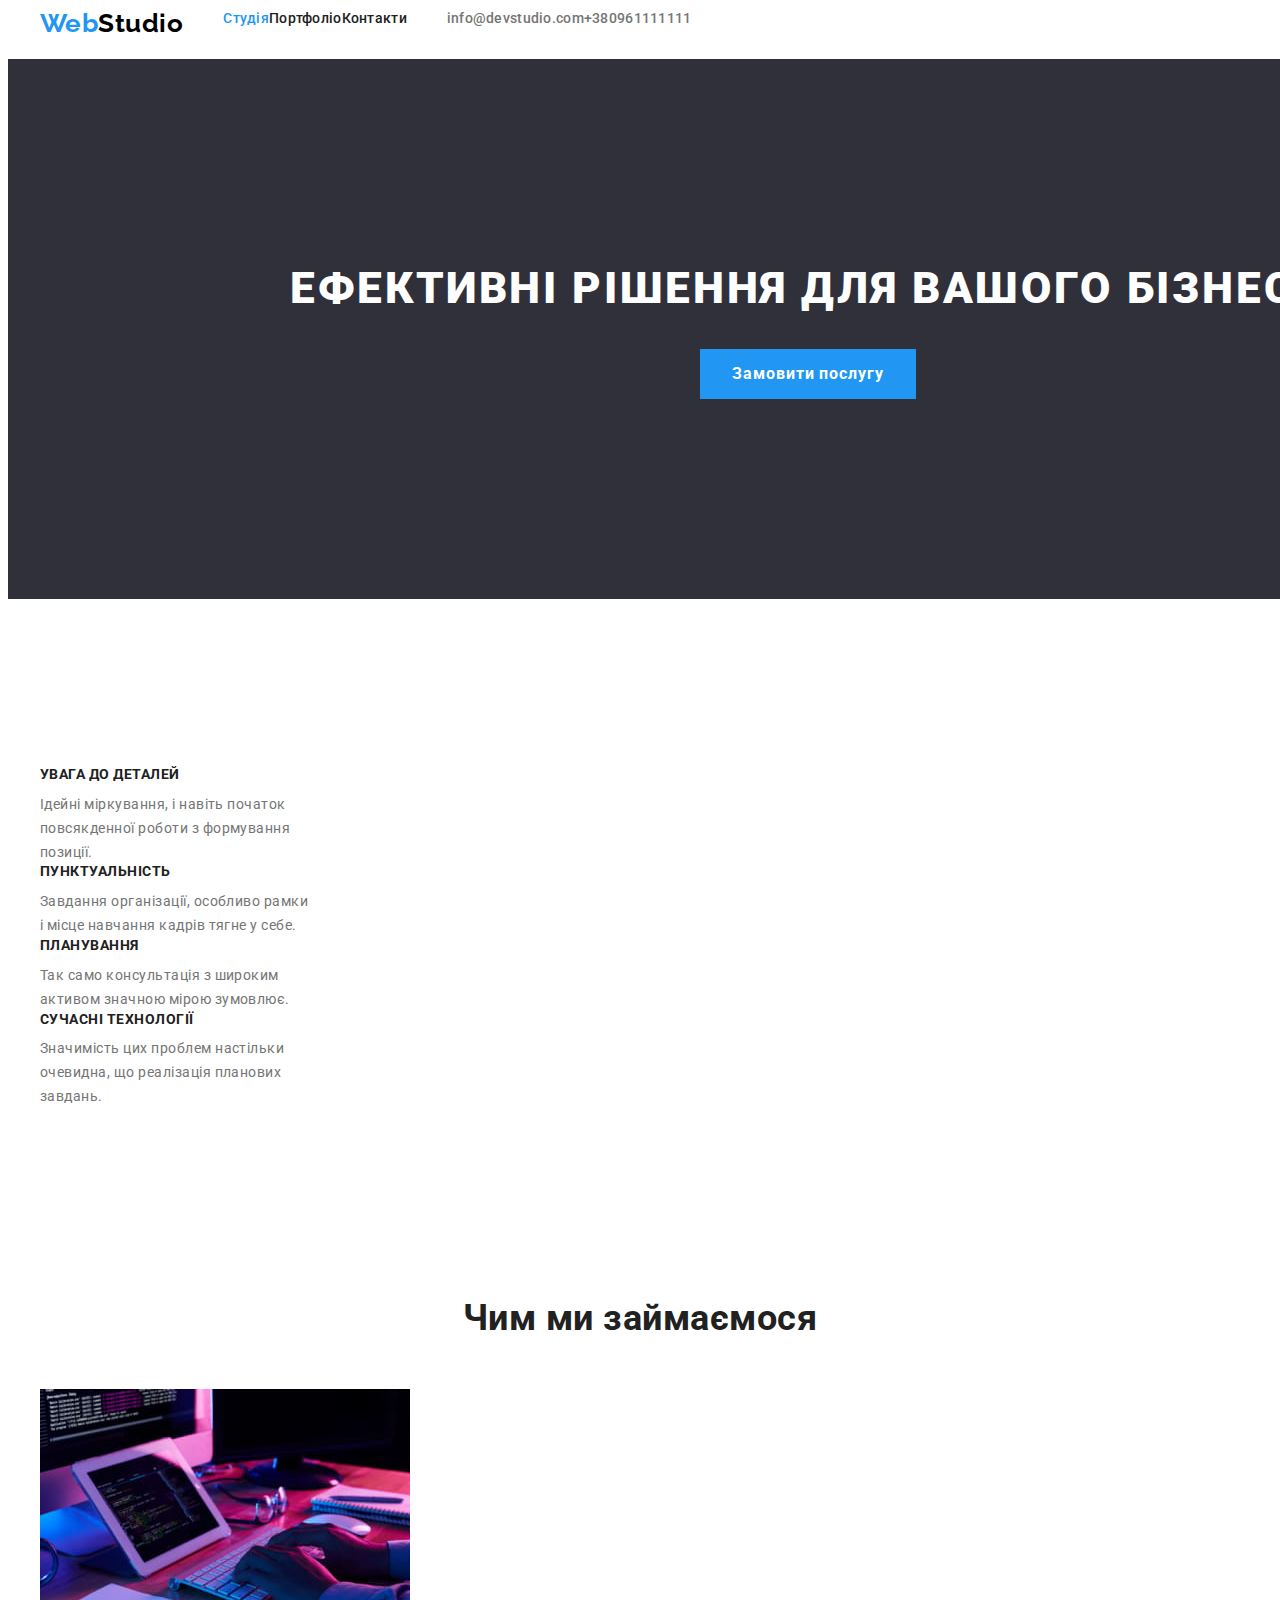
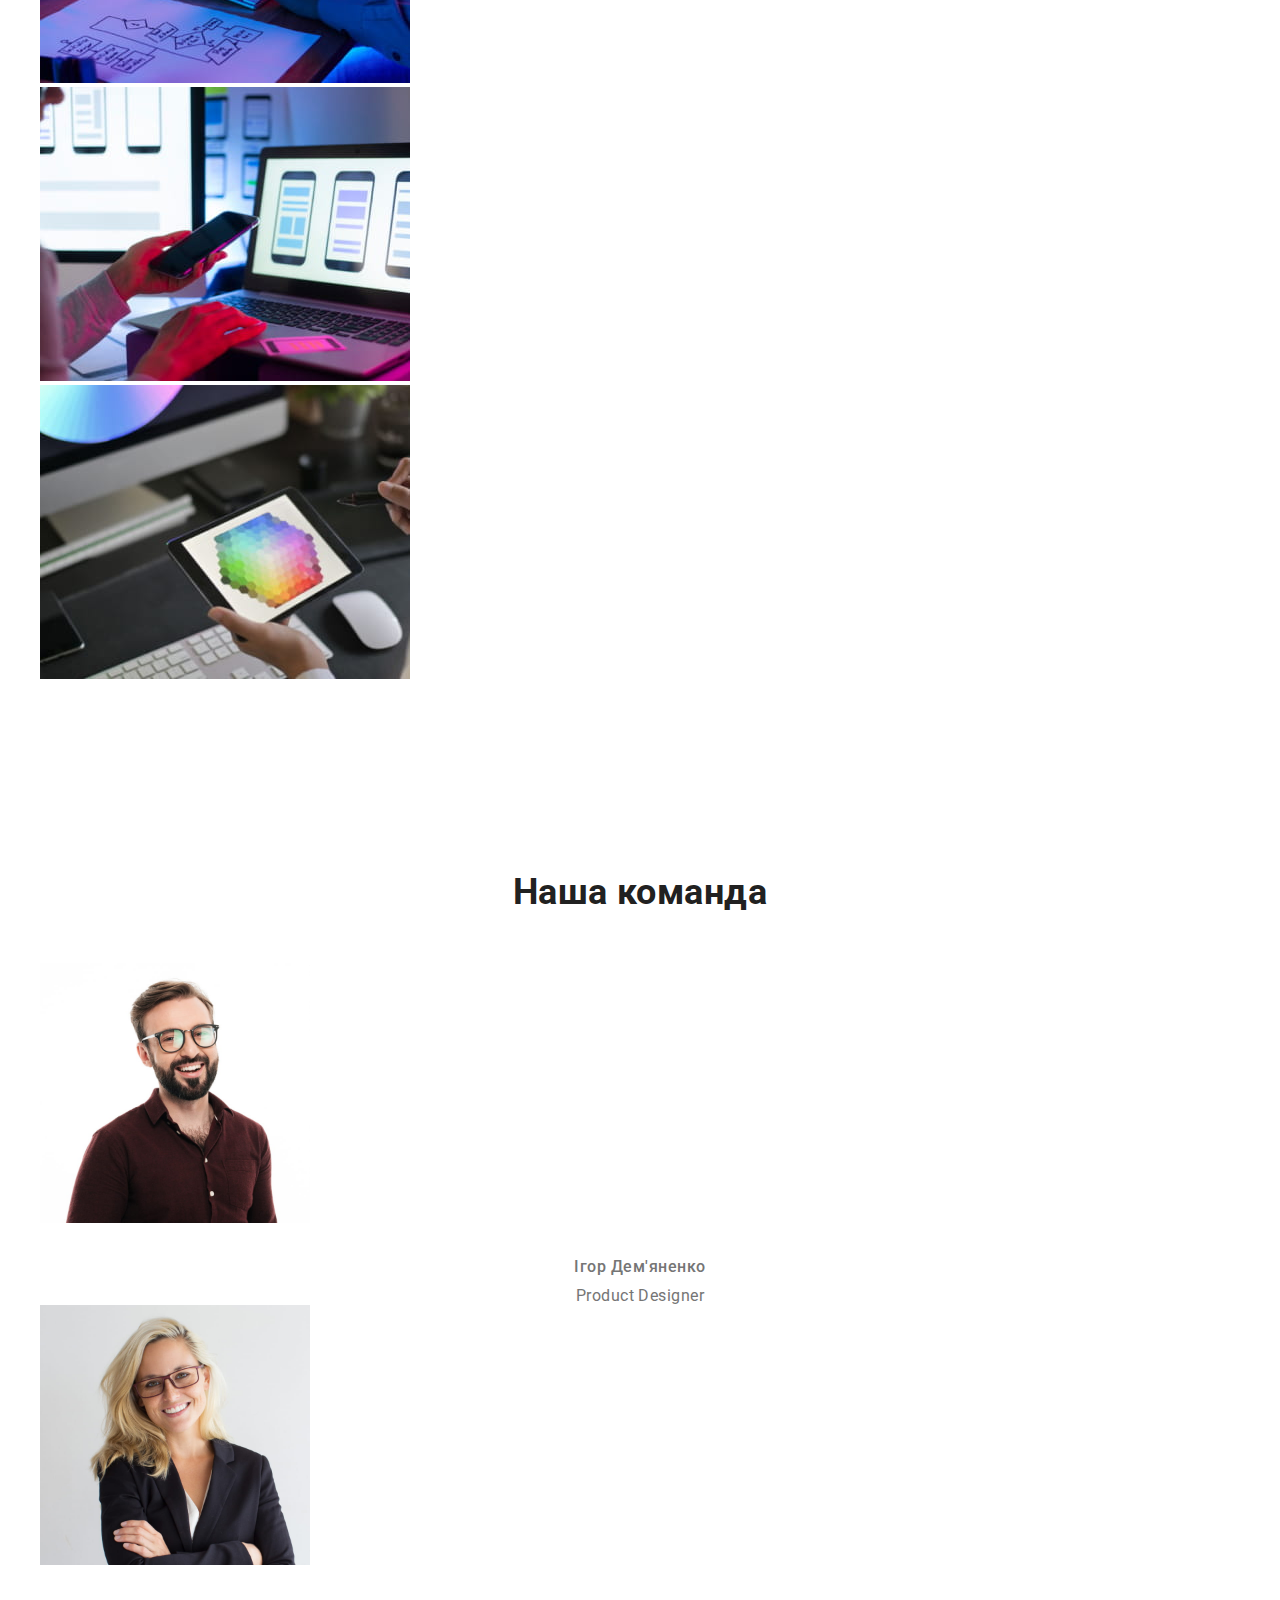
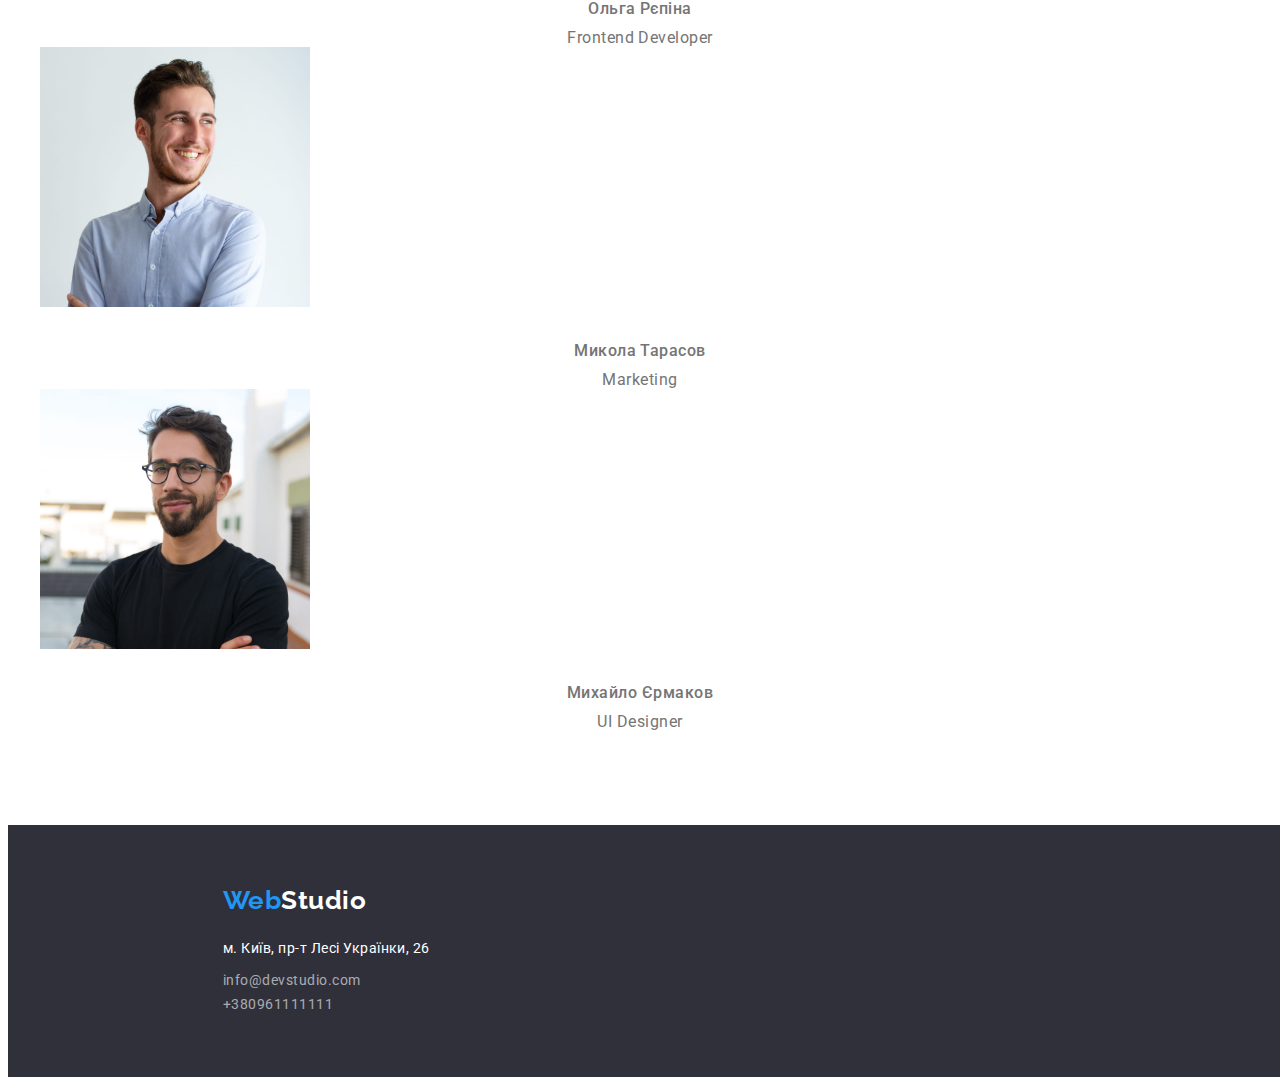
==== index.html @ cda44a8f "first step flex hw3" ====
<!DOCTYPE html>
<html lang="en">
  <head>
    <meta charset="UTF-8" />
    <meta http-equiv="X-UA-Compatible" content="IE=edge" />
    <meta name="viewport" content="width=device-width, initial-scale=1.0" />
    <title>WebStudio</title>
    <link
      href="https://fonts.googleapis.com/css2?family=Raleway:wght@700&family=Roboto:wght@400;500;700;900&display=swap"
      rel="stylesheet"
    />
    <link
      rel="stylesheet"
      href="https://cdnjs.cloudflare.com/ajax/libs/modern-normalize/1.1.0/modern-normalize.min.css"
      integrity="sha512-wpPYUAdjBVSE4KJnH1VR1HeZfpl1ub8YT/NKx4PuQ5NmX2tKuGu6U/JRp5y+Y8XG2tV+wKQpNHVUX03MfMFn9Q=="
      crossorigin="anonymous"
      referrerpolicy="no-referrer"
    />
    <link rel="stylesheet" href="./css/styles.css" />
  </head>
  <body>
    <!-- <div class="container"> -->
    <header class="header-general">
      <div class="scrol">
        <nav class="nav general-nav">
          <a class="logo" href="./index.html"
            ><p><span class="logo-web">Web</span>Studio</p></a
          >
          <ul class="site-nav general-nav">
            <li><a href="./index.html" class="current">Студія</a></li>
            <li>
              <a href="./portfolio.html">Портфоліо</a>
            </li>
            <li><a href="">Контакти</a></li>
          </ul>
        </nav>
        <!-- </div> -->

        <!-- <div class="header-contacts-div"> -->
        <ul class="header-contacts">
          <li>
            <a href="mailto:info@devstudio.com" class="contact-info"
              >info@devstudio.com</a
            >
          </li>
          <li>
            <a href="tel:+380961111111" class="contact-info">+380961111111</a>
          </li>
        </ul>
      </div>
    </header>
    <!-- </div> -->

    <main>
      <div class="conteiner">
        <!-- Головна частина -->
        <section class="title-section">
          <h1 class="title">Ефективні рішення для вашого бізнесу</h1>
          <button type="button" class="button-title">Замовити послугу</button>
        </section>
      </div>
      <div class="container">
        <!-- <div class="conteiner-benefits"> -->
        <!-- Переваги компанії-->
        <section>
          <h2 class="benefits">Переваги компанії</h2>
          <ul class="main-benefits">
            <li>
              <h3 class="titl-benefits">УВАГА ДО ДЕТАЛЕЙ</h3>
              <p class="descr-benefits">
                Ідейні міркування, і навіть початок повсякденної роботи з
                формування позиції.
              </p>
            </li>
            <li>
              <h3 class="titl-benefits">ПУНКТУАЛЬНІСТЬ</h3>
              <p class="descr-benefits">
                Завдання організації, особливо рамки і місце навчання кадрів
                тягне у себе.
              </p>
            </li>
            <li>
              <h3 class="titl-benefits">ПЛАНУВАННЯ</h3>
              <p class="descr-benefits">
                Так само консультація з широким активом значною мірою зумовлює.
              </p>
            </li>
            <li>
              <h3 class="titl-benefits">СУЧАСНІ ТЕХНОЛОГІЇ</h3>
              <p class="descr-benefits">
                Значимість цих проблем настільки очевидна, що реалізація
                планових завдань.
              </p>
            </li>
          </ul>
        </section>
      </div>
      <div class="container">
        <!-- Діяльність -->
        <!-- <div class="conteiner-work"> -->
        <section>
          <h2 class="titl-main">Чим ми займаємося</h2>
          <ul class="main-work">
            <li>
              <img
                src="./images/codimgcompr.jpg"
                alt="typing code on the keyboard"
                width="370"
              />
            </li>
            <li>
              <img
                src="./images/applicationcompr.jpg"
                alt="choosing an application style on the monitor"
                width="370"
              />
            </li>
            <li>
              <img
                src="./images/colorimgcompr.jpg"
                alt="choosing a color palette on a tablet"
                width="370"
              />
            </li>
          </ul>
        </section>
      </div>
      <div class="container">
        <!-- <div class="conteiner-team"> -->
        <!-- Команда -->
        <section>
          <h2 class="titl-main">Наша команда</h2>
          <ul class="team">
            <li>
              <img
                src="./images/igorimgcompr.jpg"
                alt="foto Igor Product Designer"
                width="270"
              />
              <h3 class="titl-name">Ігор Дем'яненко</h3>
              <p class="descr-job">Product Designer</p>
            </li>

            <li>
              <img
                src="./images/olgaimgcompr.jpg"
                alt="foto Olga Frontend Developer"
                width="270"
              />
              <h3 class="titl-name">Ольга Рєпіна</h3>
              <p class="descr-job">Frontend Developer</p>
            </li>

            <li>
              <img
                src="./images/nikolaiimgcompr.jpg"
                alt="foto Nikol Marketing"
                width="270"
              />
              <h3 class="titl-name">Микола Тарасов</h3>
              <p class="descr-job">Marketing</p>
            </li>
            <li>
              <img
                src="./images/mishaimgcompr.jpg"
                alt="foto Misha UI Designer"
                width="270"
              />
              <h3 class="titl-name">Михайло Єрмаков</h3>
              <p class="descr-job">UI Designer</p>
            </li>
          </ul>
        </section>
        <!-- </div> -->
      </div>
    </main>
    <!-- <div class="container"> -->
    <footer class="footer-general">
      <a href="./index.html" class="logo-footer"
        ><p><span class="logo-web">Web</span>Studio</p></a
      >
      <address class="contact">
        <ul class="contacts-footer">
          <li><p class="contact-descr">м. Київ, пр-т Лесі Українки, 26</p></li>
          <li>
            <a href="mailto:info@devstudio.com" class="contact-footer"
              >info@devstudio.com</a
            >
          </li>
          <li>
            <a href="tel:+380961111111" class="contact-footer">+380961111111</a>
          </li>
        </ul>
      </address>
    </footer>
    <!-- </div> -->
  </body>
</html>
---- css/styles.css ----
html {
    box-sizing: border-box;
}

:root {
    --praymare-text-color: #757575;
    --title-text-color: #212121;
    --logo-akcent-color: #2196F3;
    --praymary-background-color: #FFFFFF;
    --button-background-color: #F5F4FA;
}
body {
    letter-spacing: 0.03em;
    font-family: Roboto, sans-serif;
    background: #FFFFFF;
    color:var(--praymare-text-color);
}
/* Основные цвета #212121, #757575 /
/* Цвета логотипа #2196F3, #000000, #ffffff */
/* акцент #2196F3 */

.container {
    width: 1200px;
    padding-bottom: 94px;
    padding-top: 94px;
    margin-left: auto;
    margin-right: auto;
    /* border: 1px solid tomato; */

}

/* скрыть h2 Переваги компанії */
.benefits {
    color: transparent;
    width: 0;
    height: 0;
    margin: 0%;
}



/* Убираем подчёркивание */
.site-nav,
.header-contacts,
.portfolio-buttons,
.examples-img,
.contacts-footer,
.main-benefits,
.main-work,
.team {
    list-style: none;
}

nav a,
footer a,
.examples-img a,
.header-contacts a {
    text-decoration: none;
}


/* зміна кольору при наведенні курсору */
.header-contacts a:hover,
.header-contacts a:focus,
.header-contacts a:active,
.header-contacts .current,
.site-nav a:hover,
.site-nav a:focus, 
.site-nav a:active,
.site-nav .current {
    color: var(--logo-akcent-color);
}
/* шапка, навигация, футер */
/* підсвітка поточної сторінки */
.scrol {
    display: flex;
}
.header-contacts {
    display: flex;
}
.general-nav {
    display: flex;
}

.logo {
    font-family: Raleway, cursive;
    color: #000000;
    font-weight: 700;
    font-size: 26px;
    line-height: 1.2;
}
.logo-web {
    font-family: Raleway, cursive;
    color: var(--logo-akcent-color);
    font-weight: 700;
    font-size: 26px;
    line-height: 1.2;
}
.site-nav a{
    font-weight: 500;
    font-size: 14px;
    line-height: 1.14;
    letter-spacing: 0.02em;
    color:var(--title-text-color);
}
.contact-info {
    font-weight: 500;
    font-size: 14px;
    line-height: 1.14;
    letter-spacing: 0.02em;
    color: var(--praymare-text-color);
}

/* головна частина */

.title-section {
    width: 1600px;
    margin-top: 20px;
    margin-left: auto;
    margin-right: auto;
    margin-bottom: 74px;
    text-align: center;
    padding-top: 200px;
    padding-bottom: 200px;
    background: #2F303A;
   

}
.title {
    margin-top: 0;
    margin-bottom: 30px;
    font-weight: 900;
    font-size: 44px;
    line-height: 1.36;
    text-transform: uppercase;
    text-align: center;
    letter-spacing: 0.06em;
    color:var(--praymary-background-color);
}
.button-title {
    border: none;
    padding: 10px 32px;
    cursor: pointer;
    min-width: 152px;
    font-family: Roboto;
    font-weight: 700;
    font-size: 16px;
    line-height: 1.88;
    letter-spacing: 0.06em;
    color:var(--praymary-background-color);
    background: #2196F3;
   }

/* переваги */
.conteiner-benefits {
    margin-bottom: 94px;
}
.titl-benefits {
    margin-bottom: 10px;
    width: 270px;
    font-size: 14px;
    line-height: 1.14;
     color: var(--title-text-color);
    text-transform: uppercase;
}
.main-benefits {
    padding-left: 0;

}


/* діяльність */
.main-work {
    padding-left: 0;
}
.conteiner-work {
    margin-bottom: 94px;
}
.descr-benefits {
    width: 270px;
    font-size: 14px;
    line-height: 1.7;

   
}
/* команда */

.team {
    padding-left: 0%;
}

.conteiner-team {
    display: inline-block;
    padding-top: 94px;
}
.titl-main {
    margin-bottom: 50px;
    font-size: 36px;
    line-height: 1.17;
    text-align: center;
    color: var(--title-text-color);
}
.descr-job {
    margin-top: 10px;
    font-size: 16px;
    line-height: 1.19;
    text-align: center;
    
}

.titl-name {
    margin-top: 30px;
    min-width: 104px;
    font-weight: 500;
    font-size: 16px;
    line-height: 1.19;
    text-align: center;
    color:var(--title-text-color) #212121;
    
}

/* портфолио button */
.titl-portfolio {
    margin-bottom: 4px;
    min-width: 322px;
    color: var(--title-text-color);
    font-size: 18px;
    line-height: 2.0;
    letter-spacing: 0.06em;
    /* border: 1px solid tomato; */

}
.img-portfolio {
    margin-bottom: 20px;
    margin-right: 0;
    display: block;
    /* border: 1px solid tomato; */
}
.examples-img {
    padding-left: 0;
}
.portfolio-buttons {
    padding-left: 0;
}
.button {
    box-sizing: border-box;
}
.btn {
    margin-bottom: 34px;
    width: 1200px;
    display: inline-block;
    text-align: center;
}

.button.examples.all{
    min-width: 23px;
    padding: 6px 25px;

}
.all {
    min-width: 73px;

}
.web {
    min-width: 125px;

}
.applications {
    min-width: 112px;

}
.design {
    min-width: 103px;

}
.marketing {
    min-width: 130px;

} 

.button.examples {
    padding: 6px 22px;
    cursor: pointer;
    letter-spacing: 0.03em;
    font-family: 'Roboto';
    font-weight: 500;
    font-size: 16px;
    line-height: 1.63;
    box-shadow: 0px 3px 1px rgba(0, 0, 0, 0.1), 0px 1px 2px rgba(0, 0, 0, 0.08), 0px 2px 2px rgba(0, 0, 0, 0.12);
    border-radius: 4px;
    background: var(--button-background-color);
    color: var(--title-text-color);
    
}
.button.examples:hover,
.button.examples:focus {
    background: var(--logo-akcent-color);
    border-radius: 4px;
    color: var(--praymary-background-color);
}


.descr-type {
    min-width: 322px;
    color: var(--praymare-text-color);
    font-size: 16px;
    line-height: 1.88;
    /* border: 1px solid tomato; */
    
}

.example {
    font-size: 24px;
    color: var(--title-text-color);
    font-style: italic;

}
.example-deskr {
    font-style: initial;
}

/* футер */
.contact-footer {
    min-width: 231px;
    margin-bottom: 9px;

}
.contact-descr {
    min-width: 231px;
    padding-left: 215px;
    margin-bottom: 9px;
}
.contacts-footer {
    padding-left: 0;
}
.footer-general {
    width: 1600px;
    padding-bottom: 60px;
    margin-left: auto;
    margin-right: auto;
    background: #2F303A;
}

.contact {
    font-style: normal;
    font-size: 14px;
    line-height: 1.7;
    color: var(--praymary-background-color);

}

.logo-footer {
    margin-bottom: 20px;
    margin-left: 215px;
    display: block;
    padding-top: 60px;
    font-weight: 700;
    font-size: 26px;
    line-height: 1.2;
    font-family: Raleway, cursive;
    color: var(--praymary-background-color);
}

.contact-footer {
    margin-left: 215px;
    color: rgba(255, 255, 255, 0.6);
}

.contact-footer:hover,
.contact-footer:focus {
    color: var(--logo-akcent-color);
}
/* block layout */
.header-general{
    width: 1200px;
    margin-left: auto;
    margin-right: auto;
}
h2, h3, h4, ul, p {
    margin: 0;
}
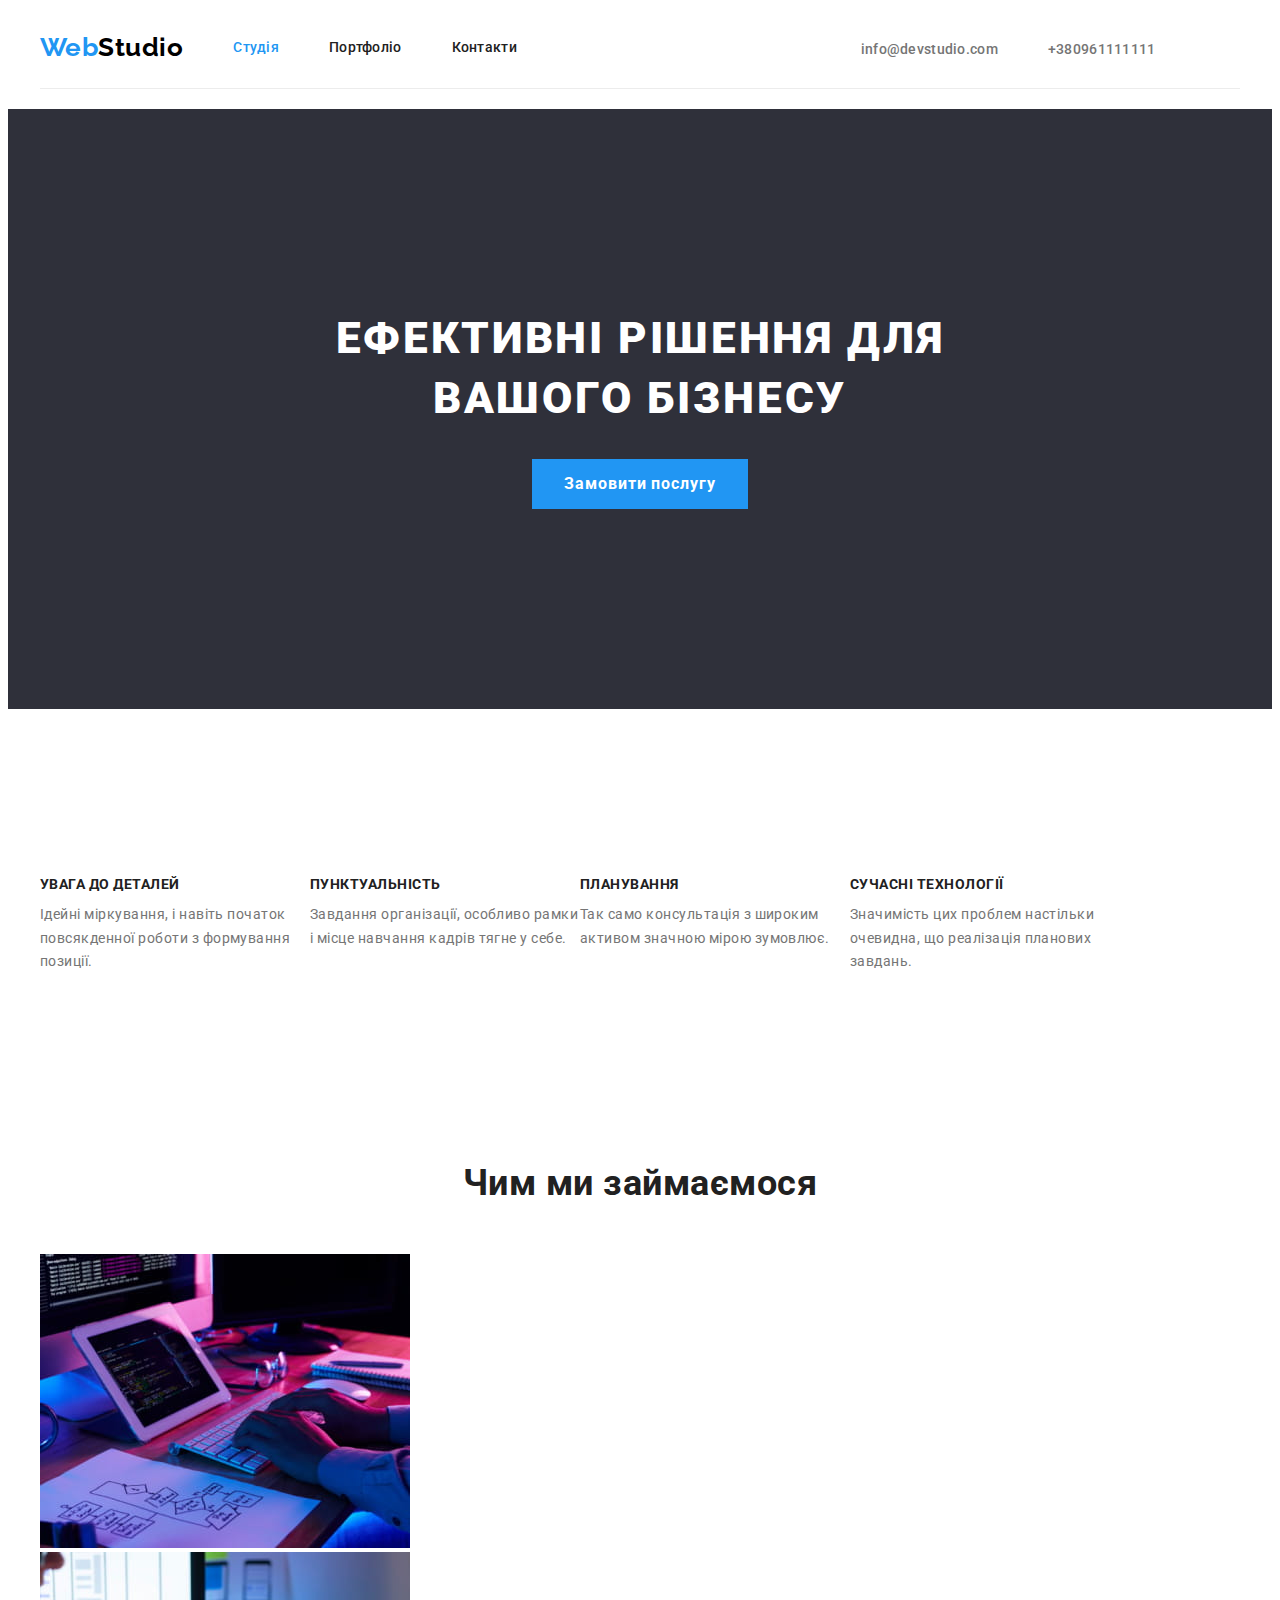
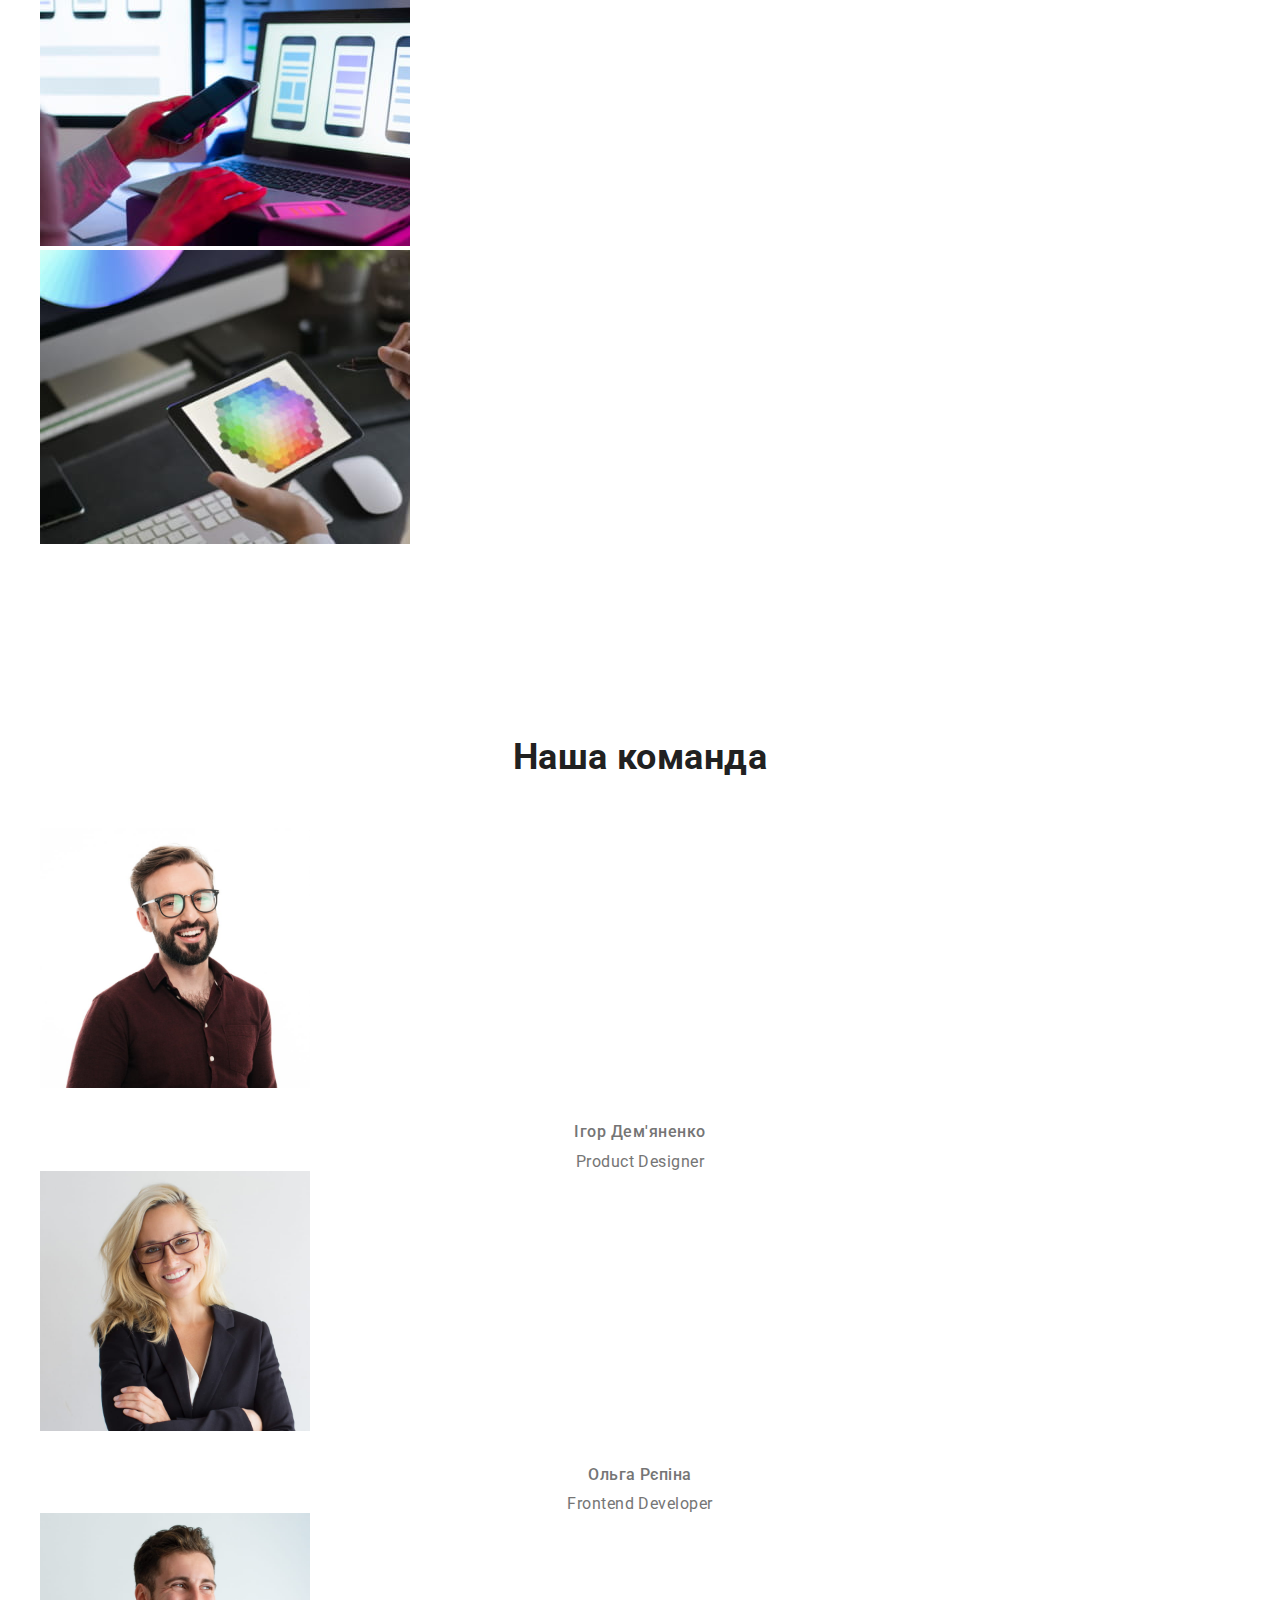
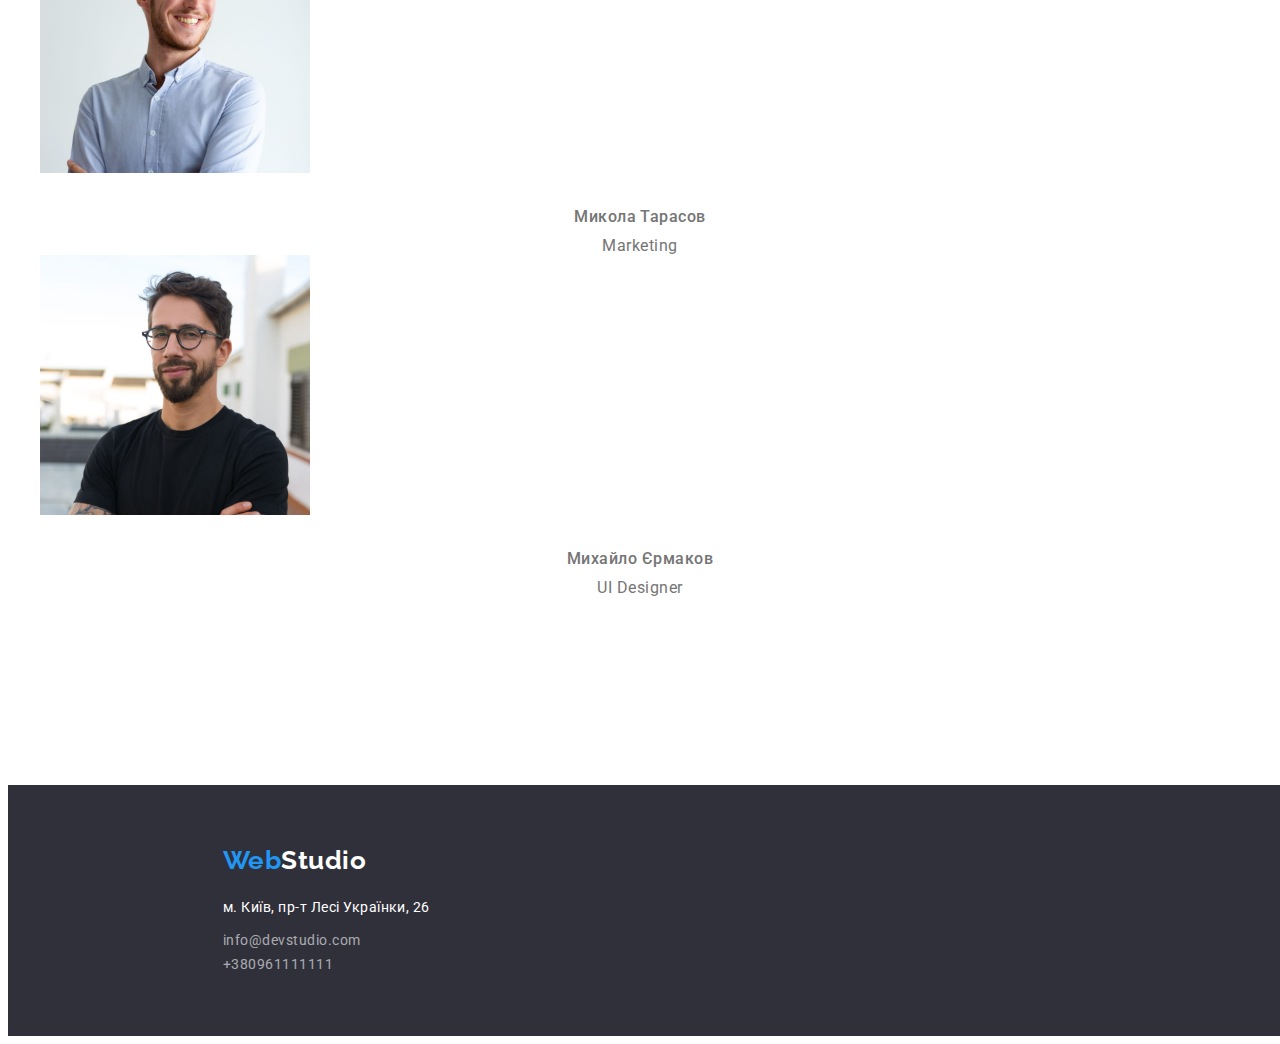
==== commit 7e5d73ef: "header flexbox" ====
--- a/index.html
+++ b/index.html
@@ -19,48 +19,45 @@
     <link rel="stylesheet" href="./css/styles.css" />
   </head>
   <body>
-    <!-- <div class="container"> -->
-    <header class="header-general">
+    <header class="container praymery">
       <div class="scrol">
         <nav class="nav general-nav">
           <a class="logo" href="./index.html"
             ><p><span class="logo-web">Web</span>Studio</p></a
           >
           <ul class="site-nav general-nav">
-            <li><a href="./index.html" class="current">Студія</a></li>
-            <li>
+            <li class="scrol">
+              <a href="./index.html" class="current">Студія</a>
+            </li>
+            <li class="scrol">
               <a href="./portfolio.html">Портфоліо</a>
             </li>
-            <li><a href="">Контакти</a></li>
+            <li class="scrol"><a href="">Контакти</a></li>
           </ul>
         </nav>
-        <!-- </div> -->
 
-        <!-- <div class="header-contacts-div"> -->
         <ul class="header-contacts">
-          <li>
+          <li class="scrol-contacts">
             <a href="mailto:info@devstudio.com" class="contact-info"
               >info@devstudio.com</a
             >
           </li>
-          <li>
+          <li class="scrol-contacts">
             <a href="tel:+380961111111" class="contact-info">+380961111111</a>
           </li>
         </ul>
       </div>
     </header>
-    <!-- </div> -->
 
     <main>
-      <div class="conteiner">
-        <!-- Головна частина -->
+      <!-- Головна частина -->
+      <div class="conteiner secondary">
         <section class="title-section">
           <h1 class="title">Ефективні рішення для вашого бізнесу</h1>
           <button type="button" class="button-title">Замовити послугу</button>
         </section>
       </div>
       <div class="container">
-        <!-- <div class="conteiner-benefits"> -->
         <!-- Переваги компанії-->
         <section>
           <h2 class="benefits">Переваги компанії</h2>
@@ -97,7 +94,7 @@
       </div>
       <div class="container">
         <!-- Діяльність -->
-        <!-- <div class="conteiner-work"> -->
+
         <section>
           <h2 class="titl-main">Чим ми займаємося</h2>
           <ul class="main-work">
@@ -126,7 +123,6 @@
         </section>
       </div>
       <div class="container">
-        <!-- <div class="conteiner-team"> -->
         <!-- Команда -->
         <section>
           <h2 class="titl-main">Наша команда</h2>
@@ -171,28 +167,31 @@
             </li>
           </ul>
         </section>
-        <!-- </div> -->
       </div>
     </main>
-    <!-- <div class="container"> -->
-    <footer class="footer-general">
-      <a href="./index.html" class="logo-footer"
-        ><p><span class="logo-web">Web</span>Studio</p></a
-      >
-      <address class="contact">
-        <ul class="contacts-footer">
-          <li><p class="contact-descr">м. Київ, пр-т Лесі Українки, 26</p></li>
-          <li>
-            <a href="mailto:info@devstudio.com" class="contact-footer"
-              >info@devstudio.com</a
-            >
-          </li>
-          <li>
-            <a href="tel:+380961111111" class="contact-footer">+380961111111</a>
-          </li>
-        </ul>
-      </address>
-    </footer>
-    <!-- </div> -->
+    <div class="container last">
+      <footer class="footer-general">
+        <a href="./index.html" class="logo-footer"
+          ><p><span class="logo-web">Web</span>Studio</p></a
+        >
+        <address class="contact">
+          <ul class="contacts-footer">
+            <li>
+              <p class="contact-descr">м. Київ, пр-т Лесі Українки, 26</p>
+            </li>
+            <li>
+              <a href="mailto:info@devstudio.com" class="contact-footer"
+                >info@devstudio.com</a
+              >
+            </li>
+            <li>
+              <a href="tel:+380961111111" class="contact-footer"
+                >+380961111111</a
+              >
+            </li>
+          </ul>
+        </address>
+      </footer>
+    </div>
   </body>
 </html>
--- a/css/styles.css
+++ b/css/styles.css
@@ -1,6 +1,10 @@
 html {
     box-sizing: border-box;
 }
+
+/* Основные цвета #212121, #757575 /
+/* Цвета логотипа #2196F3, #000000, #ffffff */
+/* акцент #2196F3 */
 
 :root {
     --praymare-text-color: #757575;
@@ -14,12 +18,21 @@
     font-family: Roboto, sans-serif;
     background: #FFFFFF;
     color:var(--praymare-text-color);
-}
-/* Основные цвета #212121, #757575 /
-/* Цвета логотипа #2196F3, #000000, #ffffff */
-/* акцент #2196F3 */
+
+}
+
+h2,
+h3,
+h4,
+ul,
+p {
+    margin: 0;
+
+}
+
 
 .container {
+
     width: 1200px;
     padding-bottom: 94px;
     padding-top: 94px;
@@ -70,19 +83,45 @@
 .site-nav .current {
     color: var(--logo-akcent-color);
 }
-/* шапка, навигация, футер */
+
+/* шапка, навигация */
 /* підсвітка поточної сторінки */
+
+.header-contacts .scrol-contacts:nth-child(1) {
+    margin-right: 50px;
+}
+.site-nav li {
+    padding: 32px 0;
+}
 .scrol {
+    display: block;
+}
+.header-contacts {
+    align-items: center;
+    margin-left: 344px;
+}
+.scrol:not(:last-child) {
+    margin-right: 50px;
+}
+
+.praymery {
+    border-bottom: 1px solid #ECECEC;
+}
+
+.container.praymery {
+    padding: 0;
+}
+.scrol, .header-contacts, .general-nav  {
     display: flex;
 }
-.header-contacts {
-    display: flex;
-}
-.general-nav {
-    display: flex;
-}
+
 
 .logo {
+    display: block;
+    padding-top: 24px;
+    padding-bottom: 25px;
+    margin-right: 50px;
+
     font-family: Raleway, cursive;
     color: #000000;
     font-weight: 700;
@@ -96,7 +135,15 @@
     font-size: 26px;
     line-height: 1.2;
 }
+
+.nav li, .header-contacts li, .header-contacts {
+    padding-left: 0;
+}
+.site-nav.general-nav {
+    padding-left: 0;
+}
 .site-nav a{
+    
     font-weight: 500;
     font-size: 14px;
     line-height: 1.14;
@@ -112,13 +159,17 @@
 }
 
 /* головна частина */
+.container.secondary {
+    width: 1600px;
+}
 
 .title-section {
-    width: 1600px;
+    /* width: 1200px; */
     margin-top: 20px;
     margin-left: auto;
     margin-right: auto;
     margin-bottom: 74px;
+
     text-align: center;
     padding-top: 200px;
     padding-bottom: 200px;
@@ -127,8 +178,12 @@
 
 }
 .title {
+    width: 696px;
+    margin-left: auto;
+    margin-right: auto;
     margin-top: 0;
     margin-bottom: 30px;
+
     font-weight: 900;
     font-size: 44px;
     line-height: 1.36;
@@ -142,6 +197,7 @@
     padding: 10px 32px;
     cursor: pointer;
     min-width: 152px;
+    
     font-family: Roboto;
     font-weight: 700;
     font-size: 16px;
@@ -157,14 +213,16 @@
 }
 .titl-benefits {
     margin-bottom: 10px;
+
     width: 270px;
     font-size: 14px;
     line-height: 1.14;
-     color: var(--title-text-color);
+    color: var(--title-text-color);
     text-transform: uppercase;
 }
 .main-benefits {
     padding-left: 0;
+    display: flex;
 
 }
 
@@ -173,9 +231,7 @@
 .main-work {
     padding-left: 0;
 }
-.conteiner-work {
-    margin-bottom: 94px;
-}
+
 .descr-benefits {
     width: 270px;
     font-size: 14px;
@@ -193,15 +249,19 @@
     display: inline-block;
     padding-top: 94px;
 }
+
 .titl-main {
     margin-bottom: 50px;
+
     font-size: 36px;
     line-height: 1.17;
     text-align: center;
     color: var(--title-text-color);
 }
+
 .descr-job {
     margin-top: 10px;
+
     font-size: 16px;
     line-height: 1.19;
     text-align: center;
@@ -211,6 +271,7 @@
 .titl-name {
     margin-top: 30px;
     min-width: 104px;
+
     font-weight: 500;
     font-size: 16px;
     line-height: 1.19;
@@ -223,6 +284,7 @@
 .titl-portfolio {
     margin-bottom: 4px;
     min-width: 322px;
+
     color: var(--title-text-color);
     font-size: 18px;
     line-height: 2.0;
@@ -236,12 +298,10 @@
     display: block;
     /* border: 1px solid tomato; */
 }
-.examples-img {
-    padding-left: 0;
-}
-.portfolio-buttons {
-    padding-left: 0;
-}
+.examples-img, .portfolio-buttons {
+    padding-left: 0;
+}
+
 .button {
     box-sizing: border-box;
 }
@@ -252,7 +312,7 @@
     text-align: center;
 }
 
-.button.examples.all{
+.button.examples.all {
     min-width: 23px;
     padding: 6px 25px;
 
@@ -280,6 +340,7 @@
 
 .button.examples {
     padding: 6px 22px;
+
     cursor: pointer;
     letter-spacing: 0.03em;
     font-family: 'Roboto';
@@ -302,6 +363,7 @@
 
 .descr-type {
     min-width: 322px;
+
     color: var(--praymare-text-color);
     font-size: 16px;
     line-height: 1.88;
@@ -315,29 +377,42 @@
     font-style: italic;
 
 }
+
 .example-deskr {
     font-style: initial;
 }
 
 /* футер */
+.container.last {
+    padding-bottom: 0;
+    width: 1600px;
+}
 .contact-footer {
-    min-width: 231px;
+
+    ngmin-width: 231px;
     margin-bottom: 9px;
-
-}
+    padding-left: 0;
+    margin-left: 215px;
+    color: rgba(255, 255, 255, 0.6);
+
+}
+
+.contacts-footer {
+    padding-left: 0;
+} 
+
 .contact-descr {
     min-width: 231px;
     padding-left: 215px;
     margin-bottom: 9px;
 }
-.contacts-footer {
-    padding-left: 0;
-}
+
 .footer-general {
-    width: 1600px;
+    /* width: 1600px; */
     padding-bottom: 60px;
     margin-left: auto;
     margin-right: auto;
+
     background: #2F303A;
 }
 
@@ -354,6 +429,7 @@
     margin-left: 215px;
     display: block;
     padding-top: 60px;
+
     font-weight: 700;
     font-size: 26px;
     line-height: 1.2;
@@ -361,24 +437,12 @@
     color: var(--praymary-background-color);
 }
 
-.contact-footer {
-    margin-left: 215px;
-    color: rgba(255, 255, 255, 0.6);
-}
-
 .contact-footer:hover,
 .contact-footer:focus {
     color: var(--logo-akcent-color);
 }
-/* block layout */
-.header-general{
-    width: 1200px;
-    margin-left: auto;
-    margin-right: auto;
-}
-h2, h3, h4, ul, p {
-    margin: 0;
-}
-
-
-
+
+
+
+
+
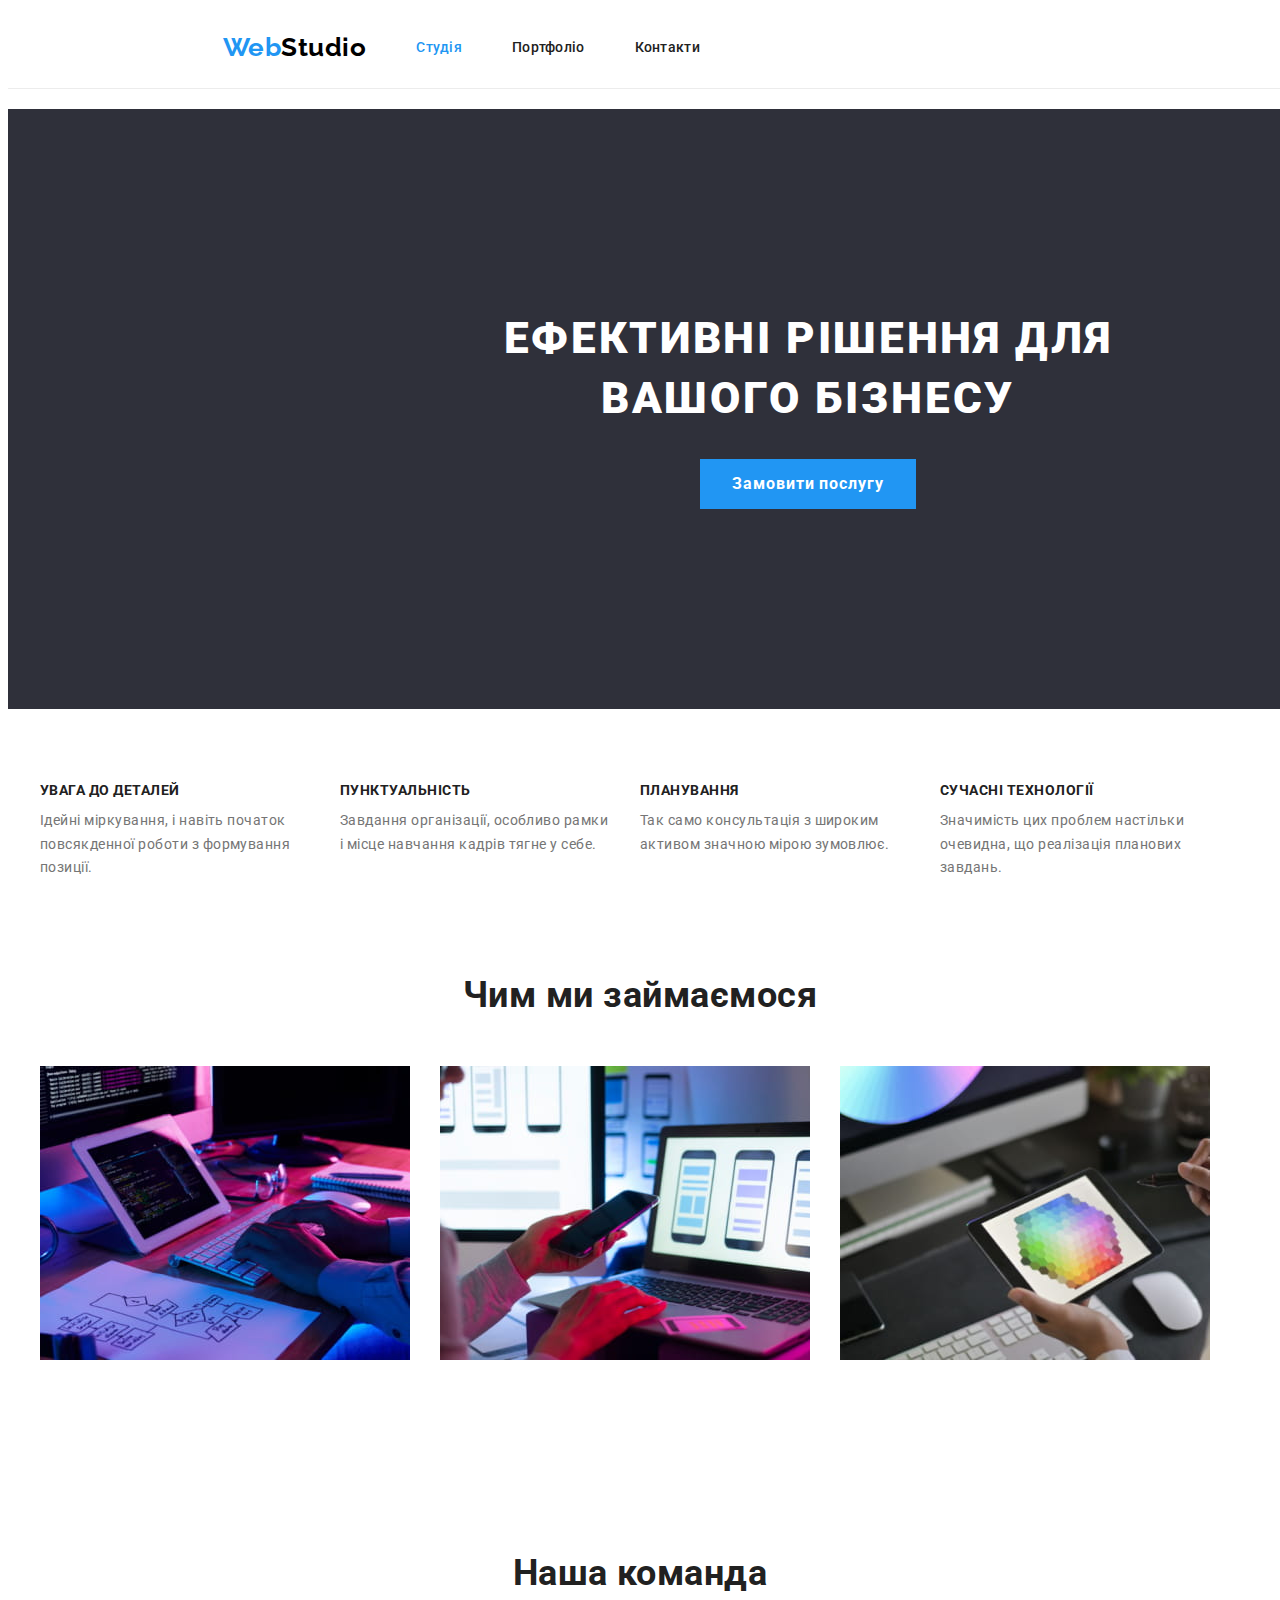
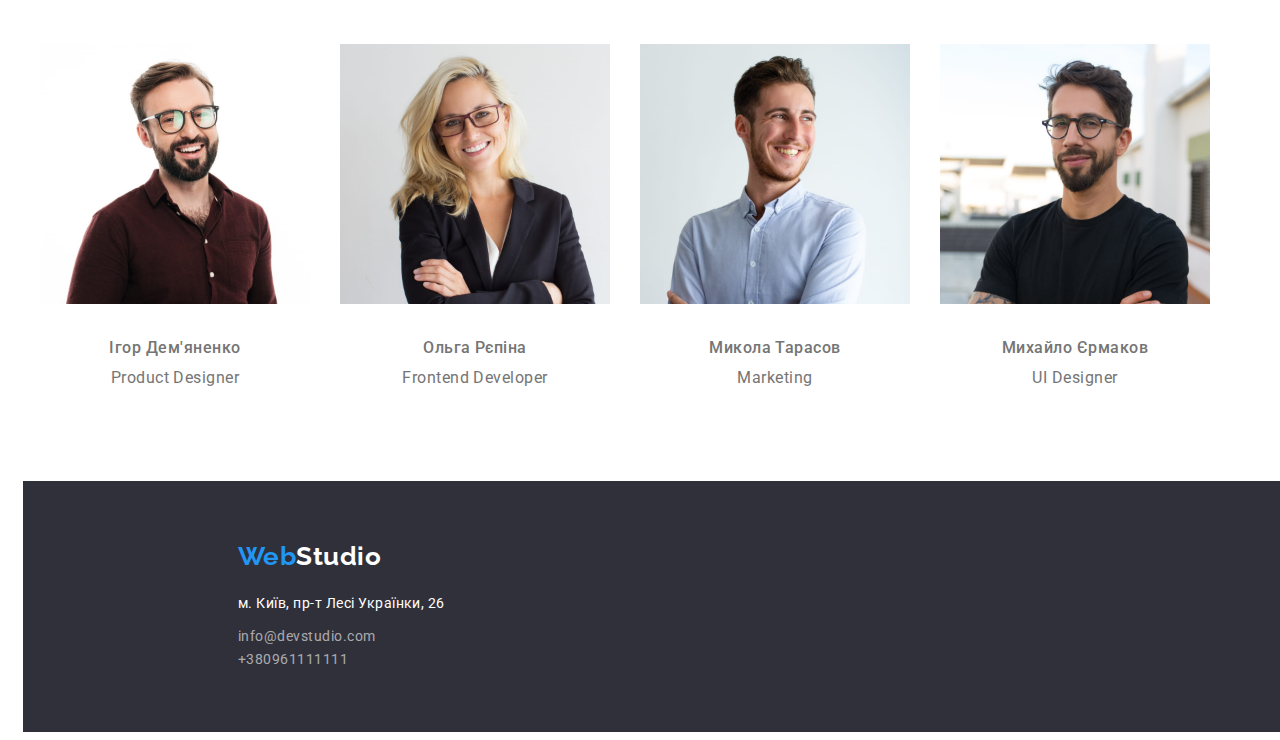
==== commit 5c53d522: "portfolio flexbox comit" ====
--- a/index.html
+++ b/index.html
@@ -51,18 +51,18 @@
 
     <main>
       <!-- Головна частина -->
-      <div class="conteiner secondary">
+      <div class="container secondery">
         <section class="title-section">
           <h1 class="title">Ефективні рішення для вашого бізнесу</h1>
           <button type="button" class="button-title">Замовити послугу</button>
         </section>
       </div>
-      <div class="container">
+      <div class="container third">
         <!-- Переваги компанії-->
         <section>
           <h2 class="benefits">Переваги компанії</h2>
           <ul class="main-benefits">
-            <li>
+            <li class="benefits-list">
               <h3 class="titl-benefits">УВАГА ДО ДЕТАЛЕЙ</h3>
               <p class="descr-benefits">
                 Ідейні міркування, і навіть початок повсякденної роботи з
--- a/css/styles.css
+++ b/css/styles.css
@@ -36,6 +36,8 @@
     width: 1200px;
     padding-bottom: 94px;
     padding-top: 94px;
+    padding-right: 15px;
+    padding-left: 15px;
     margin-left: auto;
     margin-right: auto;
     /* border: 1px solid tomato; */
@@ -86,6 +88,11 @@
 
 /* шапка, навигация */
 /* підсвітка поточної сторінки */
+.container.secondery {
+    padding: 0;
+    width: 1600px;
+
+}
 
 .header-contacts .scrol-contacts:nth-child(1) {
     margin-right: 50px;
@@ -98,19 +105,26 @@
 }
 .header-contacts {
     align-items: center;
-    margin-left: 344px;
+    margin-left: auto;
+}
+.header-contacts li {
+    padding-left: 0;
 }
 .scrol:not(:last-child) {
     margin-right: 50px;
 }
 
+.container.praymery {
+    width: 1600px;
+    padding-left: 215px;
+    padding-right: 215px;
+}
 .praymery {
+    padding-top: 0;
+    padding-bottom: 0;
     border-bottom: 1px solid #ECECEC;
 }
 
-.container.praymery {
-    padding: 0;
-}
 .scrol, .header-contacts, .general-nav  {
     display: flex;
 }
@@ -208,9 +222,12 @@
    }
 
 /* переваги */
-.conteiner-benefits {
-    margin-bottom: 94px;
-}
+
+.container.third {
+    padding-top: 0;
+    padding-bottom: 0;
+}
+
 .titl-benefits {
     margin-bottom: 10px;
 
@@ -220,6 +237,10 @@
     color: var(--title-text-color);
     text-transform: uppercase;
 }
+.main-benefits li:not(:last-child) {
+    margin-right: 30px;
+}
+
 .main-benefits {
     padding-left: 0;
     display: flex;
@@ -228,10 +249,17 @@
 
 
 /* діяльність */
+.main-work li:not(:last-child) {
+    margin-right: 30px;
+}
 .main-work {
-    padding-left: 0;
-}
-
+    display: flex;
+    padding-left: 0;
+   
+}
+.img-work {
+    margin-bottom: 0;
+}
 .descr-benefits {
     width: 270px;
     font-size: 14px;
@@ -240,8 +268,12 @@
    
 }
 /* команда */
+.team li:not(:last-child) {
+    margin-right: 30px;
+}
 
 .team {
+    display: flex;
     padding-left: 0%;
 }
 
@@ -281,6 +313,30 @@
 }
 
 /* портфолио button */
+
+.examples-img {
+    padding-left: 0;
+    display: flex;
+    flex-wrap: wrap;
+    gap: 30px;
+    flex-basis: 13.3%;
+    
+}
+
+.button {
+    border: none;
+}
+
+.portfolio-buttons {
+    display: flex;
+    justify-content: center;
+    padding-left: 0;
+}
+
+.portfolio-buttons li:not(:last-child) {
+    margin-right: 8px;
+}
+
 .titl-portfolio {
     margin-bottom: 4px;
     min-width: 322px;
@@ -298,15 +354,13 @@
     display: block;
     /* border: 1px solid tomato; */
 }
-.examples-img, .portfolio-buttons {
-    padding-left: 0;
-}
+
 
 .button {
     box-sizing: border-box;
 }
 .btn {
-    margin-bottom: 34px;
+    margin-bottom: 50px;
     width: 1200px;
     display: inline-block;
     text-align: center;
@@ -384,6 +438,7 @@
 
 /* футер */
 .container.last {
+    padding-top: 0;
     padding-bottom: 0;
     width: 1600px;
 }
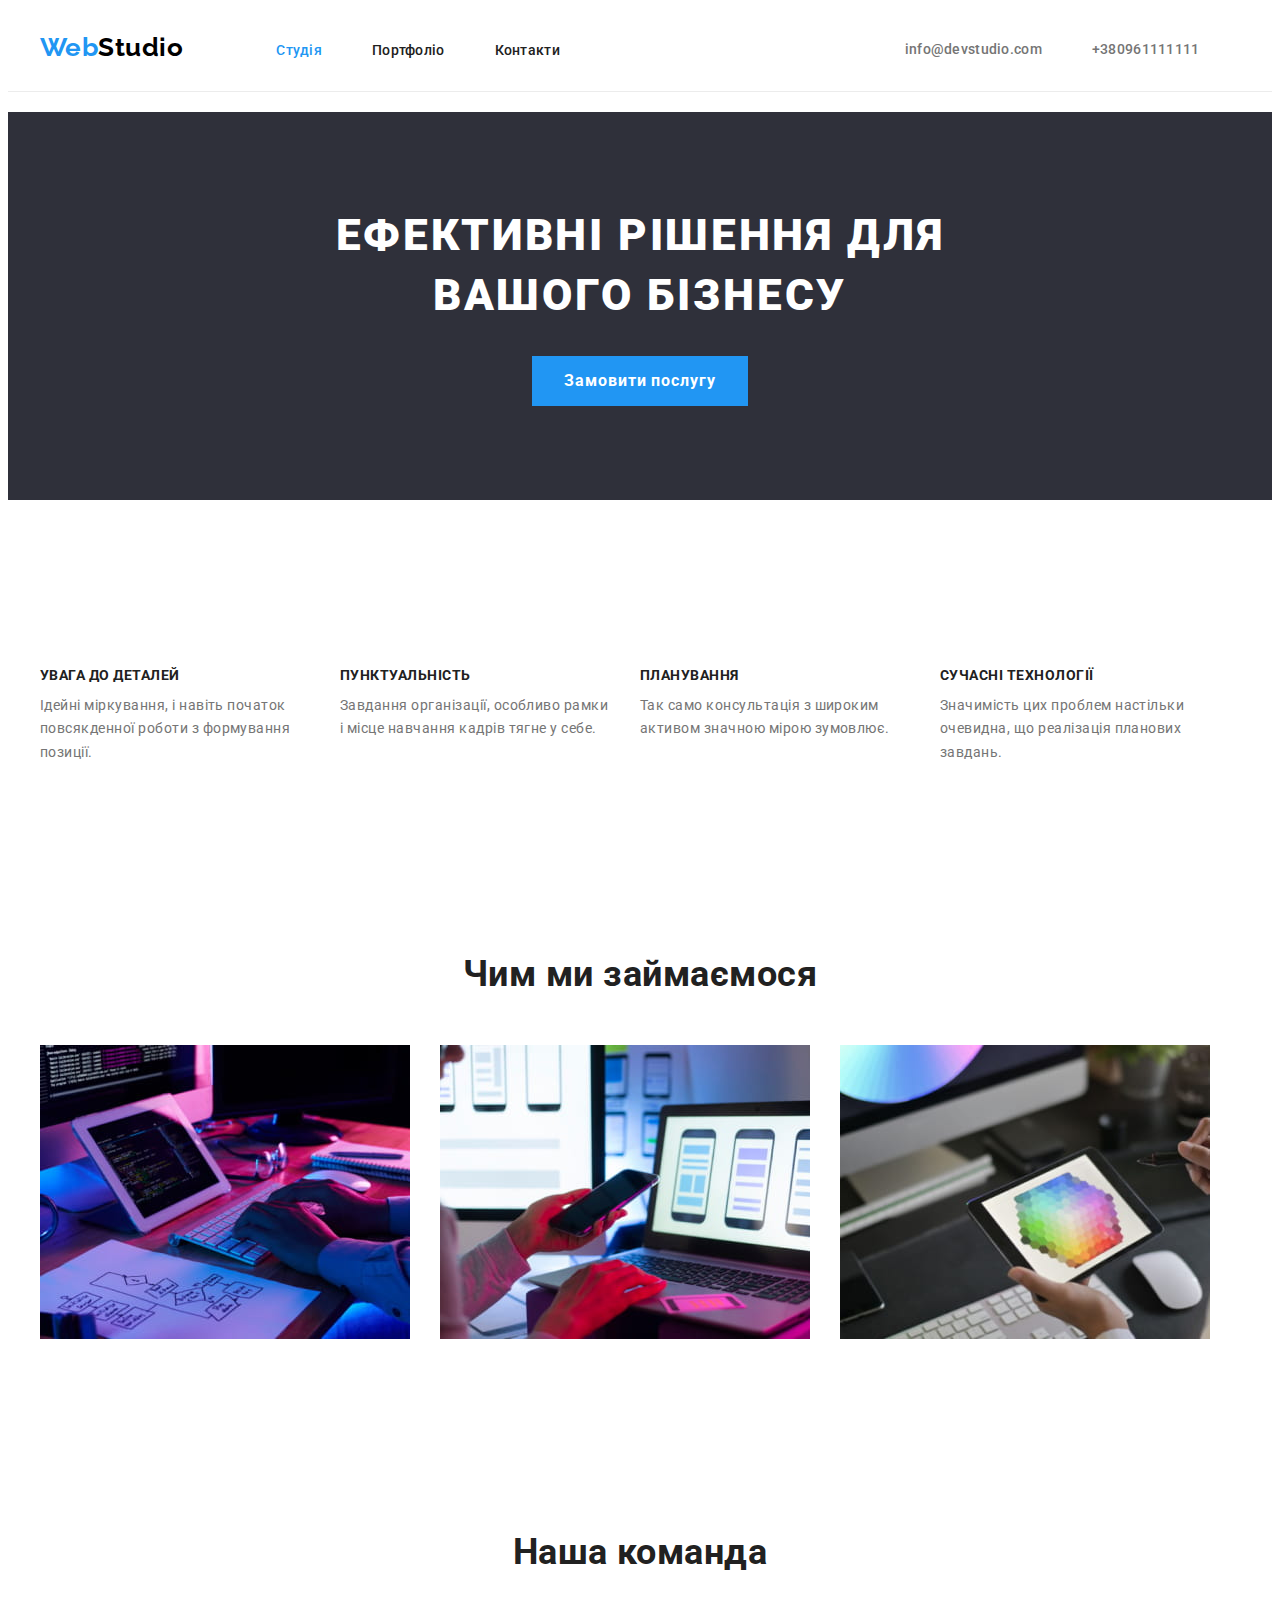
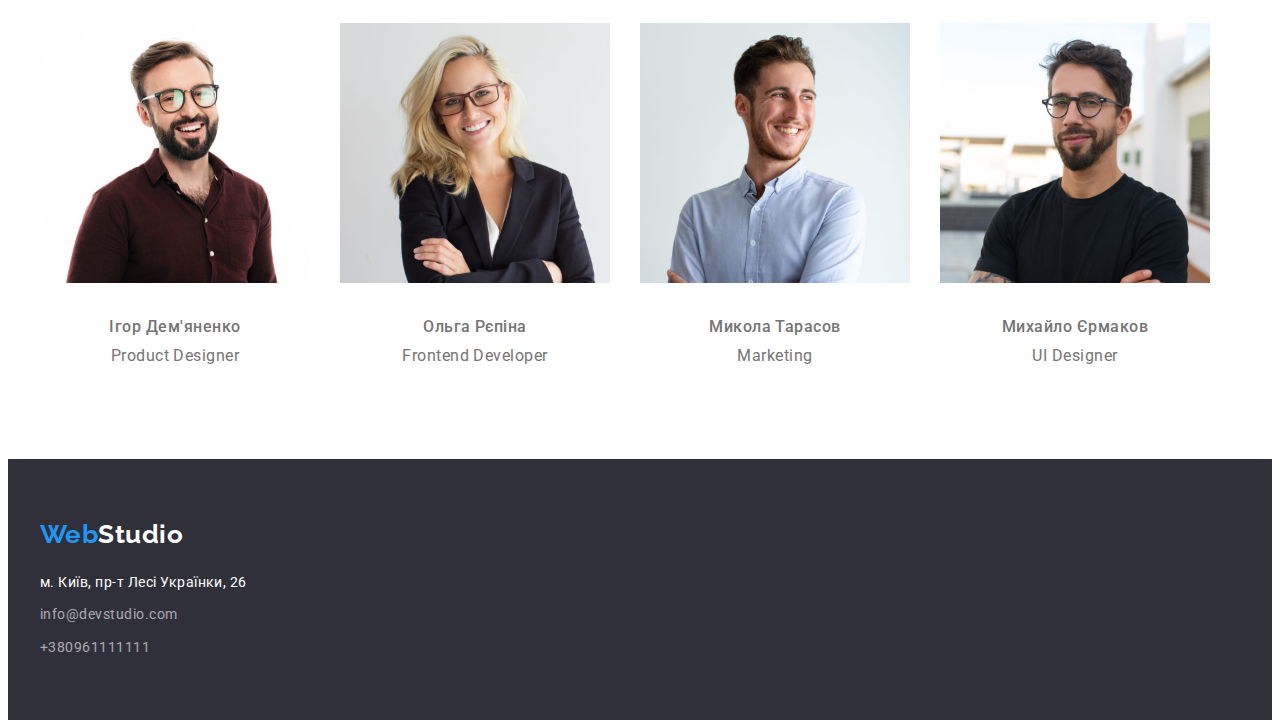
==== commit 40a06e50: "section adjustments" ====
--- a/index.html
+++ b/index.html
@@ -19,30 +19,28 @@
     <link rel="stylesheet" href="./css/styles.css" />
   </head>
   <body>
-    <header class="container praymery">
-      <div class="scrol">
+    <header class="site-header">
+      <div class="container link-header">
         <nav class="nav general-nav">
           <a class="logo" href="./index.html"
             ><p><span class="logo-web">Web</span>Studio</p></a
           >
           <ul class="site-nav general-nav">
-            <li class="scrol">
-              <a href="./index.html" class="current">Студія</a>
+            <li class="nav-list">
+              <a class="nav-link current" href="./index.html">Студія</a>
             </li>
-            <li class="scrol">
-              <a href="./portfolio.html">Портфоліо</a>
+            <li class="nav-list">
+              <a class="nav-link" href="./portfolio.html">Портфоліо</a>
             </li>
-            <li class="scrol"><a href="">Контакти</a></li>
+            <li class="nav-list"><a class="nav-link" href="">Контакти</a></li>
           </ul>
         </nav>
 
         <ul class="header-contacts">
-          <li class="scrol-contacts">
-            <a href="mailto:info@devstudio.com" class="contact-info"
-              >info@devstudio.com</a
-            >
+          <li class="contact">
+            <a href="mailto:info@devstudio.com" class="contact-info">info@devstudio.com</a>
           </li>
-          <li class="scrol-contacts">
+          <li class="contact">
             <a href="tel:+380961111111" class="contact-info">+380961111111</a>
           </li>
         </ul>
@@ -51,29 +49,29 @@
 
     <main>
       <!-- Головна частина -->
-      <div class="container secondery">
-        <section class="title-section">
+
+      <section class="title-section">
+        <div class="container">
           <h1 class="title">Ефективні рішення для вашого бізнесу</h1>
           <button type="button" class="button-title">Замовити послугу</button>
-        </section>
-      </div>
-      <div class="container third">
-        <!-- Переваги компанії-->
-        <section>
+        </div>
+      </section>
+
+      <!-- Переваги компанії-->
+      <section>
+        <div class="container">
           <h2 class="benefits">Переваги компанії</h2>
           <ul class="main-benefits">
             <li class="benefits-list">
               <h3 class="titl-benefits">УВАГА ДО ДЕТАЛЕЙ</h3>
               <p class="descr-benefits">
-                Ідейні міркування, і навіть початок повсякденної роботи з
-                формування позиції.
+                Ідейні міркування, і навіть початок повсякденної роботи з формування позиції.
               </p>
             </li>
             <li>
               <h3 class="titl-benefits">ПУНКТУАЛЬНІСТЬ</h3>
               <p class="descr-benefits">
-                Завдання організації, особливо рамки і місце навчання кадрів
-                тягне у себе.
+                Завдання організації, особливо рамки і місце навчання кадрів тягне у себе.
               </p>
             </li>
             <li>
@@ -85,25 +83,21 @@
             <li>
               <h3 class="titl-benefits">СУЧАСНІ ТЕХНОЛОГІЇ</h3>
               <p class="descr-benefits">
-                Значимість цих проблем настільки очевидна, що реалізація
-                планових завдань.
+                Значимість цих проблем настільки очевидна, що реалізація планових завдань.
               </p>
             </li>
           </ul>
-        </section>
-      </div>
-      <div class="container">
-        <!-- Діяльність -->
+        </div>
+      </section>
 
-        <section>
+      <!-- Діяльність -->
+
+      <section>
+        <div class="container">
           <h2 class="titl-main">Чим ми займаємося</h2>
           <ul class="main-work">
             <li>
-              <img
-                src="./images/codimgcompr.jpg"
-                alt="typing code on the keyboard"
-                width="370"
-              />
+              <img src="./images/codimgcompr.jpg" alt="typing code on the keyboard" width="370" />
             </li>
             <li>
               <img
@@ -120,48 +114,33 @@
               />
             </li>
           </ul>
-        </section>
-      </div>
+        </div>
+      </section>
+
       <div class="container">
         <!-- Команда -->
         <section>
           <h2 class="titl-main">Наша команда</h2>
           <ul class="team">
             <li>
-              <img
-                src="./images/igorimgcompr.jpg"
-                alt="foto Igor Product Designer"
-                width="270"
-              />
+              <img src="./images/igorimgcompr.jpg" alt="foto Igor Product Designer" width="270" />
               <h3 class="titl-name">Ігор Дем'яненко</h3>
               <p class="descr-job">Product Designer</p>
             </li>
 
             <li>
-              <img
-                src="./images/olgaimgcompr.jpg"
-                alt="foto Olga Frontend Developer"
-                width="270"
-              />
+              <img src="./images/olgaimgcompr.jpg" alt="foto Olga Frontend Developer" width="270" />
               <h3 class="titl-name">Ольга Рєпіна</h3>
               <p class="descr-job">Frontend Developer</p>
             </li>
 
             <li>
-              <img
-                src="./images/nikolaiimgcompr.jpg"
-                alt="foto Nikol Marketing"
-                width="270"
-              />
+              <img src="./images/nikolaiimgcompr.jpg" alt="foto Nikol Marketing" width="270" />
               <h3 class="titl-name">Микола Тарасов</h3>
               <p class="descr-job">Marketing</p>
             </li>
             <li>
-              <img
-                src="./images/mishaimgcompr.jpg"
-                alt="foto Misha UI Designer"
-                width="270"
-              />
+              <img src="./images/mishaimgcompr.jpg" alt="foto Misha UI Designer" width="270" />
               <h3 class="titl-name">Михайло Єрмаков</h3>
               <p class="descr-job">UI Designer</p>
             </li>
@@ -169,29 +148,26 @@
         </section>
       </div>
     </main>
-    <div class="container last">
-      <footer class="footer-general">
+
+    <footer class="footer-general">
+      <div class="container footer-site">
         <a href="./index.html" class="logo-footer"
           ><p><span class="logo-web">Web</span>Studio</p></a
         >
         <address class="contact">
           <ul class="contacts-footer">
-            <li>
+            <li class="contact-list">
               <p class="contact-descr">м. Київ, пр-т Лесі Українки, 26</p>
             </li>
-            <li>
-              <a href="mailto:info@devstudio.com" class="contact-footer"
-                >info@devstudio.com</a
-              >
+            <li class="contact-list">
+              <a href="mailto:info@devstudio.com" class="contact-footer">info@devstudio.com</a>
             </li>
-            <li>
-              <a href="tel:+380961111111" class="contact-footer"
-                >+380961111111</a
-              >
+            <li class="contact-list">
+              <a href="tel:+380961111111" class="contact-footer">+380961111111</a>
             </li>
           </ul>
         </address>
-      </footer>
-    </div>
+      </div>
+    </footer>
   </body>
 </html>
--- a/css/styles.css
+++ b/css/styles.css
@@ -40,7 +40,6 @@
     padding-left: 15px;
     margin-left: auto;
     margin-right: auto;
-    /* border: 1px solid tomato; */
 
 }
 
@@ -66,10 +65,11 @@
     list-style: none;
 }
 
-nav a,
-footer a,
-.examples-img a,
-.header-contacts a {
+.nav .logo,
+.site-nav .nav-link,
+.footer-general .logo-footer,
+.examples-img .examples-link,
+.header-contacts .contact-info {
     text-decoration: none;
 }
 
@@ -82,22 +82,16 @@
 .site-nav a:hover,
 .site-nav a:focus, 
 .site-nav a:active,
-.site-nav .current {
+.site-nav.general-nav .current {
     color: var(--logo-akcent-color);
 }
 
 /* шапка, навигация */
-/* підсвітка поточної сторінки */
-.container.secondery {
-    padding: 0;
-    width: 1600px;
-
-}
-
-.header-contacts .scrol-contacts:nth-child(1) {
+
+.header-contacts .contact:nth-child(1) {
     margin-right: 50px;
 }
-.site-nav li {
+.site-nav .nav-list {
     padding: 32px 0;
 }
 .scrol {
@@ -105,27 +99,40 @@
 }
 .header-contacts {
     align-items: center;
+    margin-left: 345px;
+}
+.header-contacts li {
+    padding-left: 0;
+}
+.nav-list:not(:last-child) {
+    margin-right: 50px;
+}
+
+.container {
+    width: 1200px;
     margin-left: auto;
-}
-.header-contacts li {
-    padding-left: 0;
-}
-.scrol:not(:last-child) {
-    margin-right: 50px;
-}
-
-.container.praymery {
-    width: 1600px;
-    padding-left: 215px;
-    padding-right: 215px;
-}
-.praymery {
+    margin-right: auto;
+
+}
+
+.link-header {
     padding-top: 0;
     padding-bottom: 0;
+}
+
+.site-header {
+
     border-bottom: 1px solid #ECECEC;
 }
 
-.scrol, .header-contacts, .general-nav  {
+.link-conteiner {
+    justify-content: center;
+}
+
+.link-conteiner,
+.header-contacts,
+.link-header,
+.general-nav  {
     display: flex;
 }
 
@@ -134,7 +141,8 @@
     display: block;
     padding-top: 24px;
     padding-bottom: 25px;
-    margin-right: 50px;
+    margin-right: 93px;
+    margin-left: 0;
 
     font-family: Raleway, cursive;
     color: #000000;
@@ -150,13 +158,15 @@
     line-height: 1.2;
 }
 
-.nav li, .header-contacts li, .header-contacts {
+.nav .nav-list,
+.header-contacts .contact,
+.header-contacts {
     padding-left: 0;
 }
 .site-nav.general-nav {
     padding-left: 0;
 }
-.site-nav a{
+.site-nav .nav-link{
     
     font-weight: 500;
     font-size: 14px;
@@ -173,20 +183,16 @@
 }
 
 /* головна частина */
-.container.secondary {
-    width: 1600px;
-}
+
 
 .title-section {
     /* width: 1200px; */
     margin-top: 20px;
-    margin-left: auto;
-    margin-right: auto;
+    /* margin-left: auto; */
+    /* margin-right: auto; */
     margin-bottom: 74px;
 
     text-align: center;
-    padding-top: 200px;
-    padding-bottom: 200px;
     background: #2F303A;
    
 
@@ -223,11 +229,6 @@
 
 /* переваги */
 
-.container.third {
-    padding-top: 0;
-    padding-bottom: 0;
-}
-
 .titl-benefits {
     margin-bottom: 10px;
 
@@ -244,7 +245,6 @@
 .main-benefits {
     padding-left: 0;
     display: flex;
-
 }
 
 
@@ -252,14 +252,17 @@
 .main-work li:not(:last-child) {
     margin-right: 30px;
 }
+
 .main-work {
     display: flex;
     padding-left: 0;
    
 }
+
 .img-work {
     margin-bottom: 0;
 }
+
 .descr-benefits {
     width: 270px;
     font-size: 14px;
@@ -267,7 +270,9 @@
 
    
 }
+
 /* команда */
+
 .team li:not(:last-child) {
     margin-right: 30px;
 }
@@ -313,6 +318,9 @@
 }
 
 /* портфолио button */
+.examples-img li {
+    border-bottom: 1px solid #EEEEEE;
+}
 
 .examples-img {
     padding-left: 0;
@@ -320,7 +328,6 @@
     flex-wrap: wrap;
     gap: 30px;
     flex-basis: 13.3%;
-    
 }
 
 .button {
@@ -345,9 +352,9 @@
     font-size: 18px;
     line-height: 2.0;
     letter-spacing: 0.06em;
-    /* border: 1px solid tomato; */
-
-}
+
+}
+
 .img-portfolio {
     margin-bottom: 20px;
     margin-right: 0;
@@ -359,6 +366,7 @@
 .button {
     box-sizing: border-box;
 }
+
 .btn {
     margin-bottom: 50px;
     width: 1200px;
@@ -366,35 +374,31 @@
     text-align: center;
 }
 
-.button.examples.all {
-    min-width: 23px;
-    padding: 6px 25px;
-
-}
 .all {
-    min-width: 73px;
-
+    width: 73px;
 }
 .web {
-    min-width: 125px;
-
-}
+    width: 125px;
+
+}
+
 .applications {
-    min-width: 112px;
-
-}
+    width: 112px;
+
+}
+
 .design {
-    min-width: 103px;
-
-}
+    width: 103px;
+
+}
+
 .marketing {
-    min-width: 130px;
+    width: 130px;
 
 } 
 
 .button.examples {
     padding: 6px 22px;
-
     cursor: pointer;
     letter-spacing: 0.03em;
     font-family: 'Roboto';
@@ -437,41 +441,50 @@
 }
 
 /* футер */
-.container.last {
+
+
+.contact-footer {
+    text-decoration: none;
+    min-width: 231px;
+    margin-bottom: 9px;
+    padding-left: 0;
+    margin-left: 0;
+    color: rgba(255, 255, 255, 0.6);
+
+}
+
+.contacts-footer {
+    padding-left: 0;
+} 
+
+.contact-descr {
+    min-width: 231px;
+    padding-left: 0;
+    margin-bottom: 9px;
+}
+
+.container.footer-site {
     padding-top: 0;
     padding-bottom: 0;
-    width: 1600px;
-}
-.contact-footer {
-
-    ngmin-width: 231px;
+}
+
+.footer-general {
+    padding-top: 60px;
+    padding-bottom: 60px;
+
+    background: #2F303A;
+}
+
+.contact-list {
+    padding: 0;
+    margin: 0;
+}
+
+.contacts-footer .contact-list:not(:last-child) {
     margin-bottom: 9px;
-    padding-left: 0;
-    margin-left: 215px;
-    color: rgba(255, 255, 255, 0.6);
-
-}
-
-.contacts-footer {
-    padding-left: 0;
-} 
-
-.contact-descr {
-    min-width: 231px;
-    padding-left: 215px;
-    margin-bottom: 9px;
-}
-
-.footer-general {
-    /* width: 1600px; */
-    padding-bottom: 60px;
-    margin-left: auto;
-    margin-right: auto;
-
-    background: #2F303A;
-}
-
+}
 .contact {
+
     font-style: normal;
     font-size: 14px;
     line-height: 1.7;
@@ -481,10 +494,9 @@
 
 .logo-footer {
     margin-bottom: 20px;
-    margin-left: 215px;
+    margin-left: 0;
     display: block;
-    padding-top: 60px;
-
+   
     font-weight: 700;
     font-size: 26px;
     line-height: 1.2;
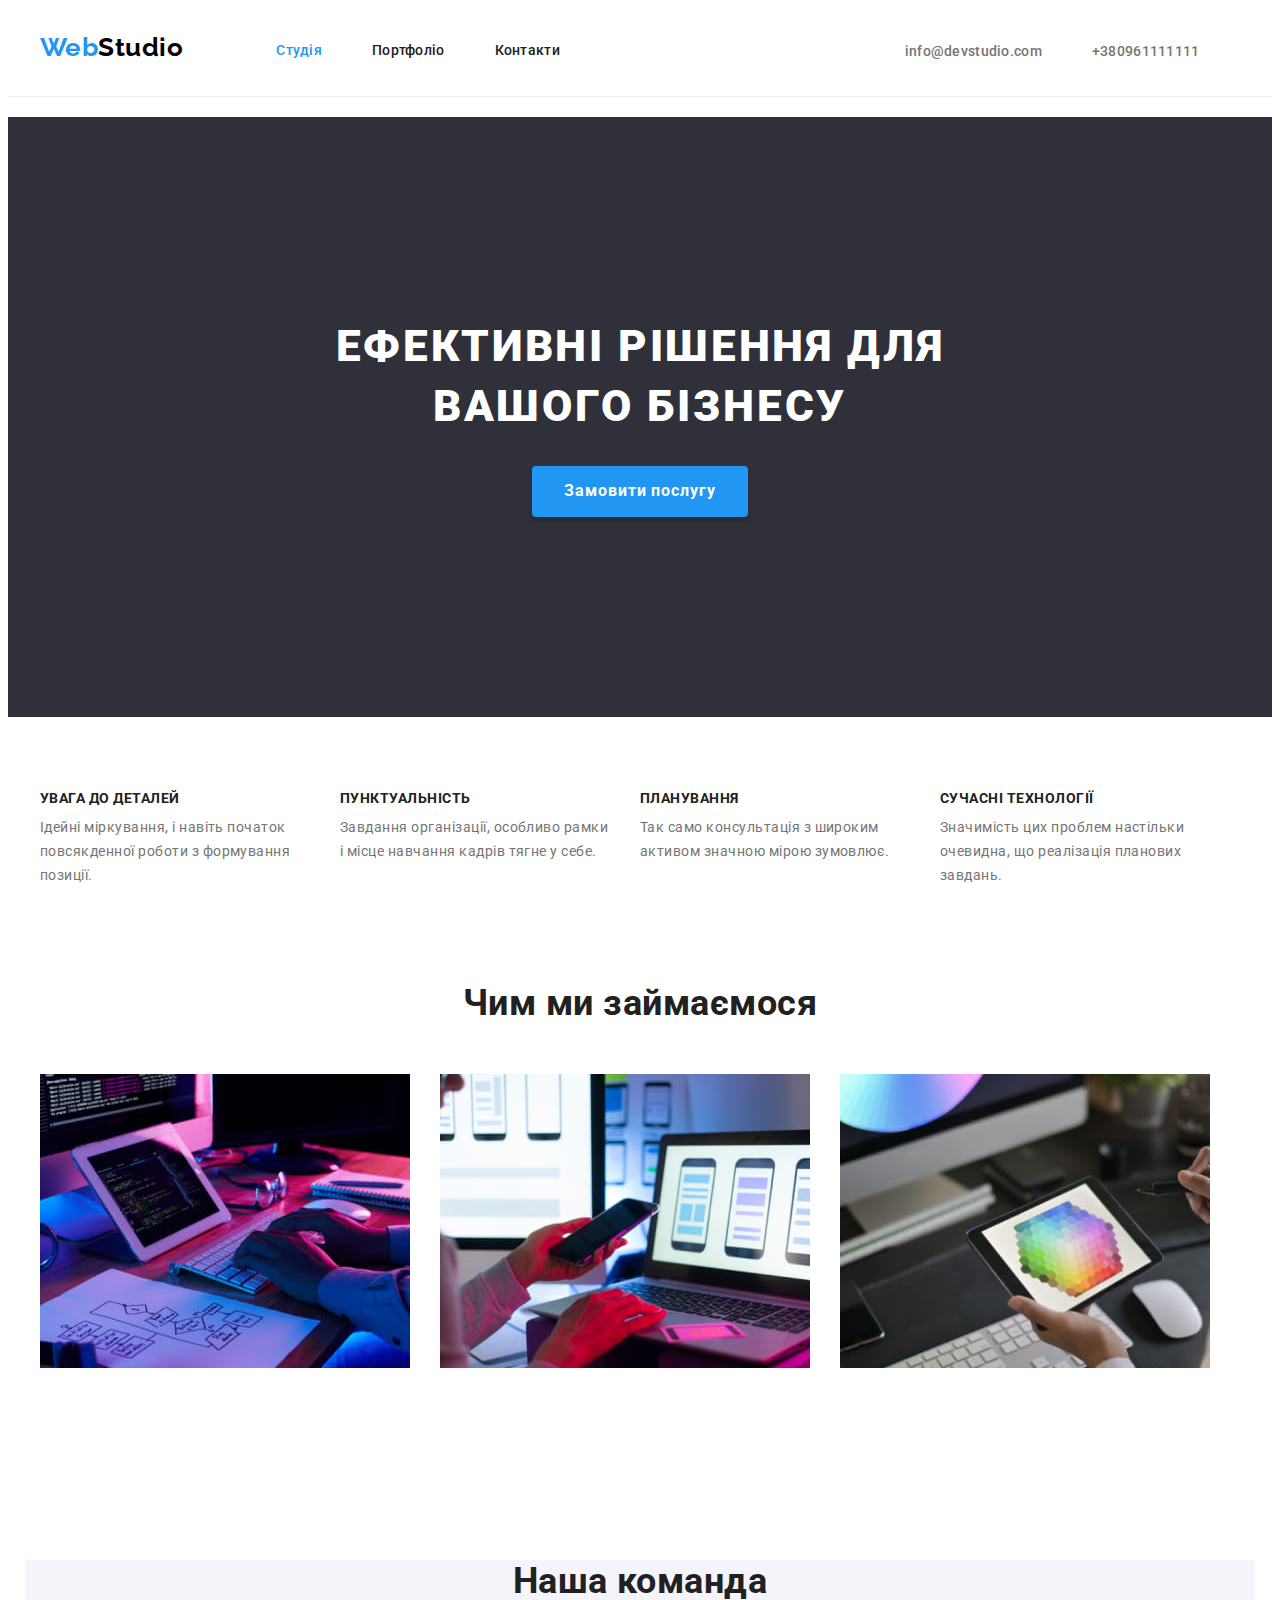
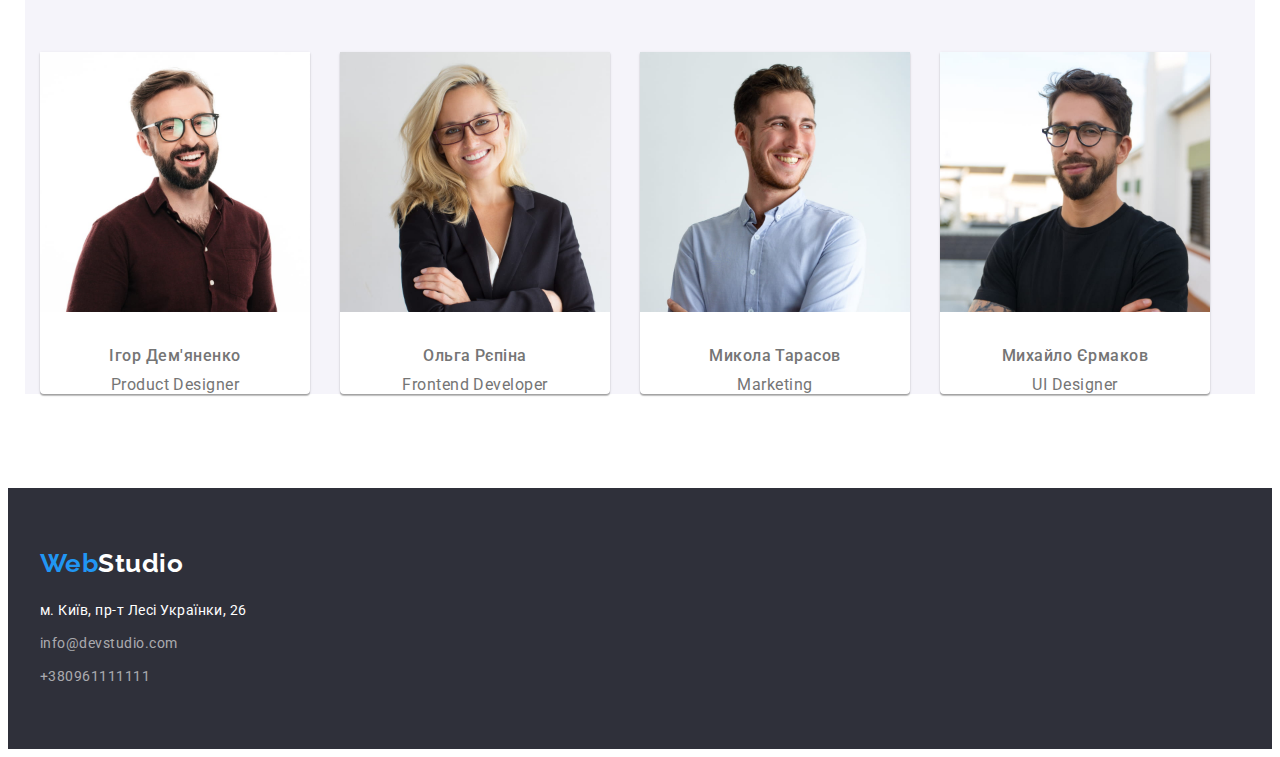
==== commit 5fe8b9d2: "исправление ошибок" ====
--- a/index.html
+++ b/index.html
@@ -50,8 +50,8 @@
     <main>
       <!-- Головна частина -->
 
-      <section class="title-section">
-        <div class="container">
+      <section>
+        <div class="hero">
           <h1 class="title">Ефективні рішення для вашого бізнесу</h1>
           <button type="button" class="button-title">Замовити послугу</button>
         </div>
@@ -59,7 +59,7 @@
 
       <!-- Переваги компанії-->
       <section>
-        <div class="container">
+        <div class="container benefits-container">
           <h2 class="benefits">Переваги компанії</h2>
           <ul class="main-benefits">
             <li class="benefits-list">
@@ -92,21 +92,26 @@
 
       <!-- Діяльність -->
 
-      <section>
+      <section class="section">
         <div class="container">
           <h2 class="titl-main">Чим ми займаємося</h2>
           <ul class="main-work">
-            <li>
-              <img src="./images/codimgcompr.jpg" alt="typing code on the keyboard" width="370" />
+            <li class="benefits-list">
+              <img
+                class="img-work"
+                src="./images/codimgcompr.jpg"
+                alt="typing code on the keyboard"
+                width="370"
+              />
             </li>
-            <li>
+            <li class="benefits-list">
               <img
                 src="./images/applicationcompr.jpg"
                 alt="choosing an application style on the monitor"
                 width="370"
               />
             </li>
-            <li>
+            <li class="benefits-list">
               <img
                 src="./images/colorimgcompr.jpg"
                 alt="choosing a color palette on a tablet"
@@ -117,36 +122,36 @@
         </div>
       </section>
 
-      <div class="container">
-        <!-- Команда -->
-        <section>
+      <!-- Команда -->
+      <section class="section">
+        <div class="container team-container">
           <h2 class="titl-main">Наша команда</h2>
           <ul class="team">
-            <li>
+            <li class="team-link">
               <img src="./images/igorimgcompr.jpg" alt="foto Igor Product Designer" width="270" />
               <h3 class="titl-name">Ігор Дем'яненко</h3>
               <p class="descr-job">Product Designer</p>
             </li>
 
-            <li>
+            <li class="team-link">
               <img src="./images/olgaimgcompr.jpg" alt="foto Olga Frontend Developer" width="270" />
               <h3 class="titl-name">Ольга Рєпіна</h3>
               <p class="descr-job">Frontend Developer</p>
             </li>
 
-            <li>
+            <li class="team-link">
               <img src="./images/nikolaiimgcompr.jpg" alt="foto Nikol Marketing" width="270" />
               <h3 class="titl-name">Микола Тарасов</h3>
               <p class="descr-job">Marketing</p>
             </li>
-            <li>
+            <li class="team-link">
               <img src="./images/mishaimgcompr.jpg" alt="foto Misha UI Designer" width="270" />
               <h3 class="titl-name">Михайло Єрмаков</h3>
               <p class="descr-job">UI Designer</p>
             </li>
           </ul>
-        </section>
-      </div>
+        </div>
+      </section>
     </main>
 
     <footer class="footer-general">
--- a/css/styles.css
+++ b/css/styles.css
@@ -2,9 +2,6 @@
     box-sizing: border-box;
 }
 
-/* Основные цвета #212121, #757575 /
-/* Цвета логотипа #2196F3, #000000, #ffffff */
-/* акцент #2196F3 */
 
 :root {
     --praymare-text-color: #757575;
@@ -12,13 +9,17 @@
     --logo-akcent-color: #2196F3;
     --praymary-background-color: #FFFFFF;
     --button-background-color: #F5F4FA;
+    --portfolio-border-color: #EEEEEE;
+    --header-border-color: #ECECEC;
+    --logo-text-color: #000000;
+    --hero-background-color: #2F303A;
+
 }
 body {
     letter-spacing: 0.03em;
     font-family: Roboto, sans-serif;
-    background: #FFFFFF;
+    background-color:var(--praymary-background-color);
     color:var(--praymare-text-color);
-
 }
 
 h2,
@@ -27,23 +28,22 @@
 ul,
 p {
     margin: 0;
-
-}
-
-
-.container {
-
-    width: 1200px;
+}
+
+.section {
     padding-bottom: 94px;
     padding-top: 94px;
+}
+
+.container {
+    width: 1200px;
     padding-right: 15px;
     padding-left: 15px;
     margin-left: auto;
     margin-right: auto;
-
-}
-
-/* скрыть h2 Переваги компанії */
+}
+
+/* скрыть h2 Переваги компанії, Портфолио */
 .benefits {
     color: transparent;
     width: 0;
@@ -55,7 +55,6 @@
 
 /* Убираем подчёркивание */
 .site-nav,
-.header-contacts,
 .portfolio-buttons,
 .examples-img,
 .contacts-footer,
@@ -66,7 +65,6 @@
 }
 
 .nav .logo,
-.site-nav .nav-link,
 .footer-general .logo-footer,
 .examples-img .examples-link,
 .header-contacts .contact-info {
@@ -94,44 +92,37 @@
 .site-nav .nav-list {
     padding: 32px 0;
 }
-.scrol {
-    display: block;
-}
+
 .header-contacts {
+    display: flex;
     align-items: center;
     margin-left: 345px;
-}
-.header-contacts li {
-    padding-left: 0;
+    padding-left: 0;
+    list-style: none;
+}
+.header-contacts .contact {
+    padding: 32px 0;
 }
 .nav-list:not(:last-child) {
     margin-right: 50px;
 }
 
-.container {
-    width: 1200px;
-    margin-left: auto;
-    margin-right: auto;
-
-}
-
 .link-header {
+    display: flex;
     padding-top: 0;
     padding-bottom: 0;
 }
 
 .site-header {
-
-    border-bottom: 1px solid #ECECEC;
+    margin-bottom: 20px;
+    border-bottom: 1px solid var(--header-border-color);
 }
 
 .link-conteiner {
+    display: flex;
     justify-content: center;
 }
 
-.link-conteiner,
-.header-contacts,
-.link-header,
 .general-nav  {
     display: flex;
 }
@@ -145,34 +136,29 @@
     margin-left: 0;
 
     font-family: Raleway, cursive;
-    color: #000000;
+    color: var(--logo-text-color);
     font-weight: 700;
     font-size: 26px;
     line-height: 1.2;
 }
+
 .logo-web {
-    font-family: Raleway, cursive;
     color: var(--logo-akcent-color);
-    font-weight: 700;
-    font-size: 26px;
-    line-height: 1.2;
-}
-
-.nav .nav-list,
-.header-contacts .contact,
-.header-contacts {
+}
+
+.nav .nav-list {
     padding-left: 0;
 }
 .site-nav.general-nav {
     padding-left: 0;
 }
 .site-nav .nav-link{
-    
     font-weight: 500;
     font-size: 14px;
     line-height: 1.14;
     letter-spacing: 0.02em;
     color:var(--title-text-color);
+    text-decoration: none;
 }
 .contact-info {
     font-weight: 500;
@@ -184,19 +170,14 @@
 
 /* головна частина */
 
-
-.title-section {
-    /* width: 1200px; */
-    margin-top: 20px;
-    /* margin-left: auto; */
-    /* margin-right: auto; */
+.hero {
     margin-bottom: 74px;
-
-    text-align: center;
-    background: #2F303A;
-   
-
-}
+    padding-top: 200px;
+    padding-bottom: 200px;
+    text-align: center;
+    background: var(--hero-background-color);
+}
+
 .title {
     width: 696px;
     margin-left: auto;
@@ -216,7 +197,10 @@
     border: none;
     padding: 10px 32px;
     cursor: pointer;
-    min-width: 152px;
+    min-width: 216px;
+
+    box-shadow: 0px 4px 4px rgba(0, 0, 0, 0.15);
+    border-radius: 4px;
     
     font-family: Roboto;
     font-weight: 700;
@@ -224,10 +208,15 @@
     line-height: 1.88;
     letter-spacing: 0.06em;
     color:var(--praymary-background-color);
-    background: #2196F3;
+    background:var(--logo-akcent-color);
    }
 
 /* переваги */
+
+.container.benefits-container {
+    padding-top: 0;
+    padding-bottom: 0;
+}
 
 .titl-benefits {
     margin-bottom: 10px;
@@ -249,31 +238,38 @@
 
 
 /* діяльність */
-.main-work li:not(:last-child) {
+
+.img-work {
+    display: block;
+}
+
+.main-work .benefits-list:not(:last-child) {
     margin-right: 30px;
 }
 
 .main-work {
     display: flex;
-    padding-left: 0;
-   
-}
-
-.img-work {
-    margin-bottom: 0;
+    padding-left: 0; 
 }
 
 .descr-benefits {
     width: 270px;
     font-size: 14px;
     line-height: 1.7;
-
-   
 }
 
 /* команда */
-
-.team li:not(:last-child) {
+.team .team-link {
+    background-color: var(--praymary-background-color);
+    box-shadow: 0px 1px 3px rgba(0, 0, 0, 0.12), 0px 1px 1px rgba(0, 0, 0, 0.14), 0px 2px 1px rgba(0, 0, 0, 0.2);
+    border-radius: 0px 0px 4px 4px;
+}
+
+.container.team-container:not(.team) {
+    background-color: var(--button-background-color);
+}
+
+.team .team-link:not(:last-child) {
     margin-right: 30px;
 }
 
@@ -302,7 +298,6 @@
     font-size: 16px;
     line-height: 1.19;
     text-align: center;
-    
 }
 
 .titl-name {
@@ -314,12 +309,15 @@
     line-height: 1.19;
     text-align: center;
     color:var(--title-text-color) #212121;
-    
 }
 
 /* портфолио button */
-.examples-img li {
-    border-bottom: 1px solid #EEEEEE;
+
+
+.list-portfolio {
+    padding: 20px 22px;
+    min-width: 322px;
+    border: 1px solid var(--portfolio-border-color)
 }
 
 .examples-img {
@@ -332,6 +330,7 @@
 
 .button {
     border: none;
+    box-sizing: border-box;
 }
 
 .portfolio-buttons {
@@ -347,7 +346,7 @@
 .titl-portfolio {
     margin-bottom: 4px;
     min-width: 322px;
-
+    
     color: var(--title-text-color);
     font-size: 18px;
     line-height: 2.0;
@@ -356,16 +355,9 @@
 }
 
 .img-portfolio {
-    margin-bottom: 20px;
     margin-right: 0;
     display: block;
-    /* border: 1px solid tomato; */
-}
-
-
-.button {
-    box-sizing: border-box;
-}
+ }
 
 .btn {
     margin-bottom: 50px;
@@ -375,26 +367,22 @@
 }
 
 .all {
-    width: 73px;
+    min-width: 73px;
 }
 .web {
-    width: 125px;
-
+    min-width: 125px;
 }
 
 .applications {
-    width: 112px;
-
+    min-width: 112px;
 }
 
 .design {
-    width: 103px;
-
+    min-width: 103px;
 }
 
 .marketing {
-    width: 130px;
-
+    min-width: 130px;
 } 
 
 .button.examples {
@@ -409,7 +397,6 @@
     border-radius: 4px;
     background: var(--button-background-color);
     color: var(--title-text-color);
-    
 }
 .button.examples:hover,
 .button.examples:focus {
@@ -425,15 +412,12 @@
     color: var(--praymare-text-color);
     font-size: 16px;
     line-height: 1.88;
-    /* border: 1px solid tomato; */
-    
 }
 
 .example {
     font-size: 24px;
     color: var(--title-text-color);
     font-style: italic;
-
 }
 
 .example-deskr {
@@ -472,7 +456,7 @@
     padding-top: 60px;
     padding-bottom: 60px;
 
-    background: #2F303A;
+    background:var(--hero-background-color);
 }
 
 .contact-list {
@@ -484,12 +468,10 @@
     margin-bottom: 9px;
 }
 .contact {
-
     font-style: normal;
     font-size: 14px;
     line-height: 1.7;
     color: var(--praymary-background-color);
-
 }
 
 .logo-footer {
@@ -513,3 +495,4 @@
 
 
 
+
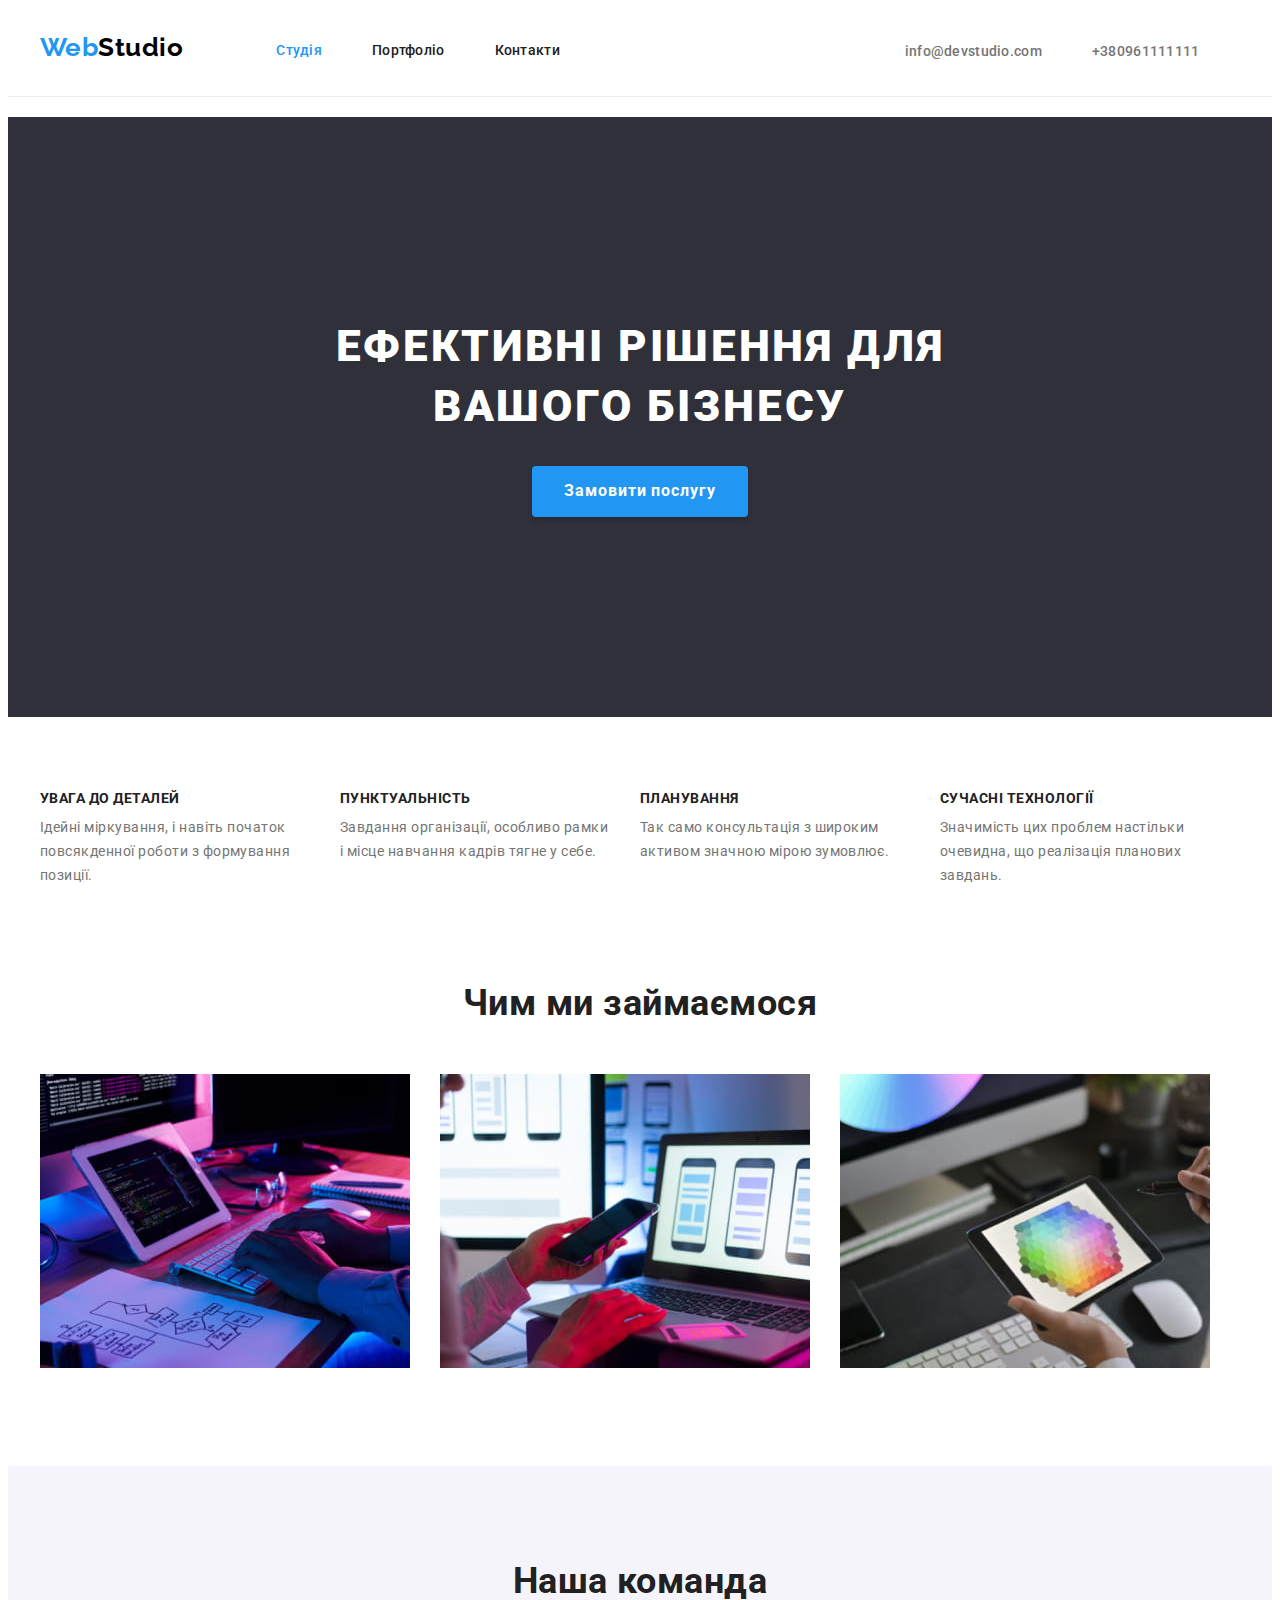
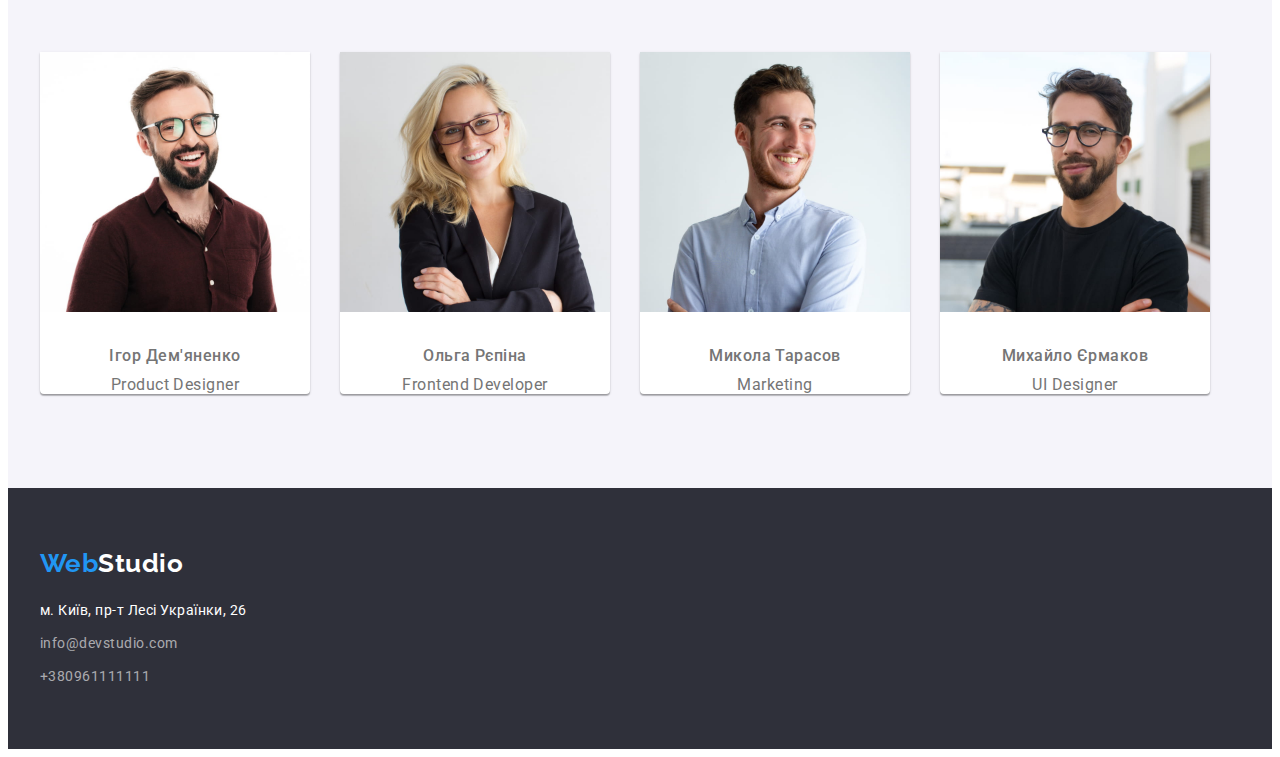
==== commit fd743d6a: "смена цвета секции команда" ====
--- a/index.html
+++ b/index.html
@@ -123,7 +123,7 @@
       </section>
 
       <!-- Команда -->
-      <section class="section">
+      <section class="section section-team">
         <div class="container team-container">
           <h2 class="titl-main">Наша команда</h2>
           <ul class="team">
--- a/css/styles.css
+++ b/css/styles.css
@@ -265,7 +265,7 @@
     border-radius: 0px 0px 4px 4px;
 }
 
-.container.team-container:not(.team) {
+.section.section-team {
     background-color: var(--button-background-color);
 }
 
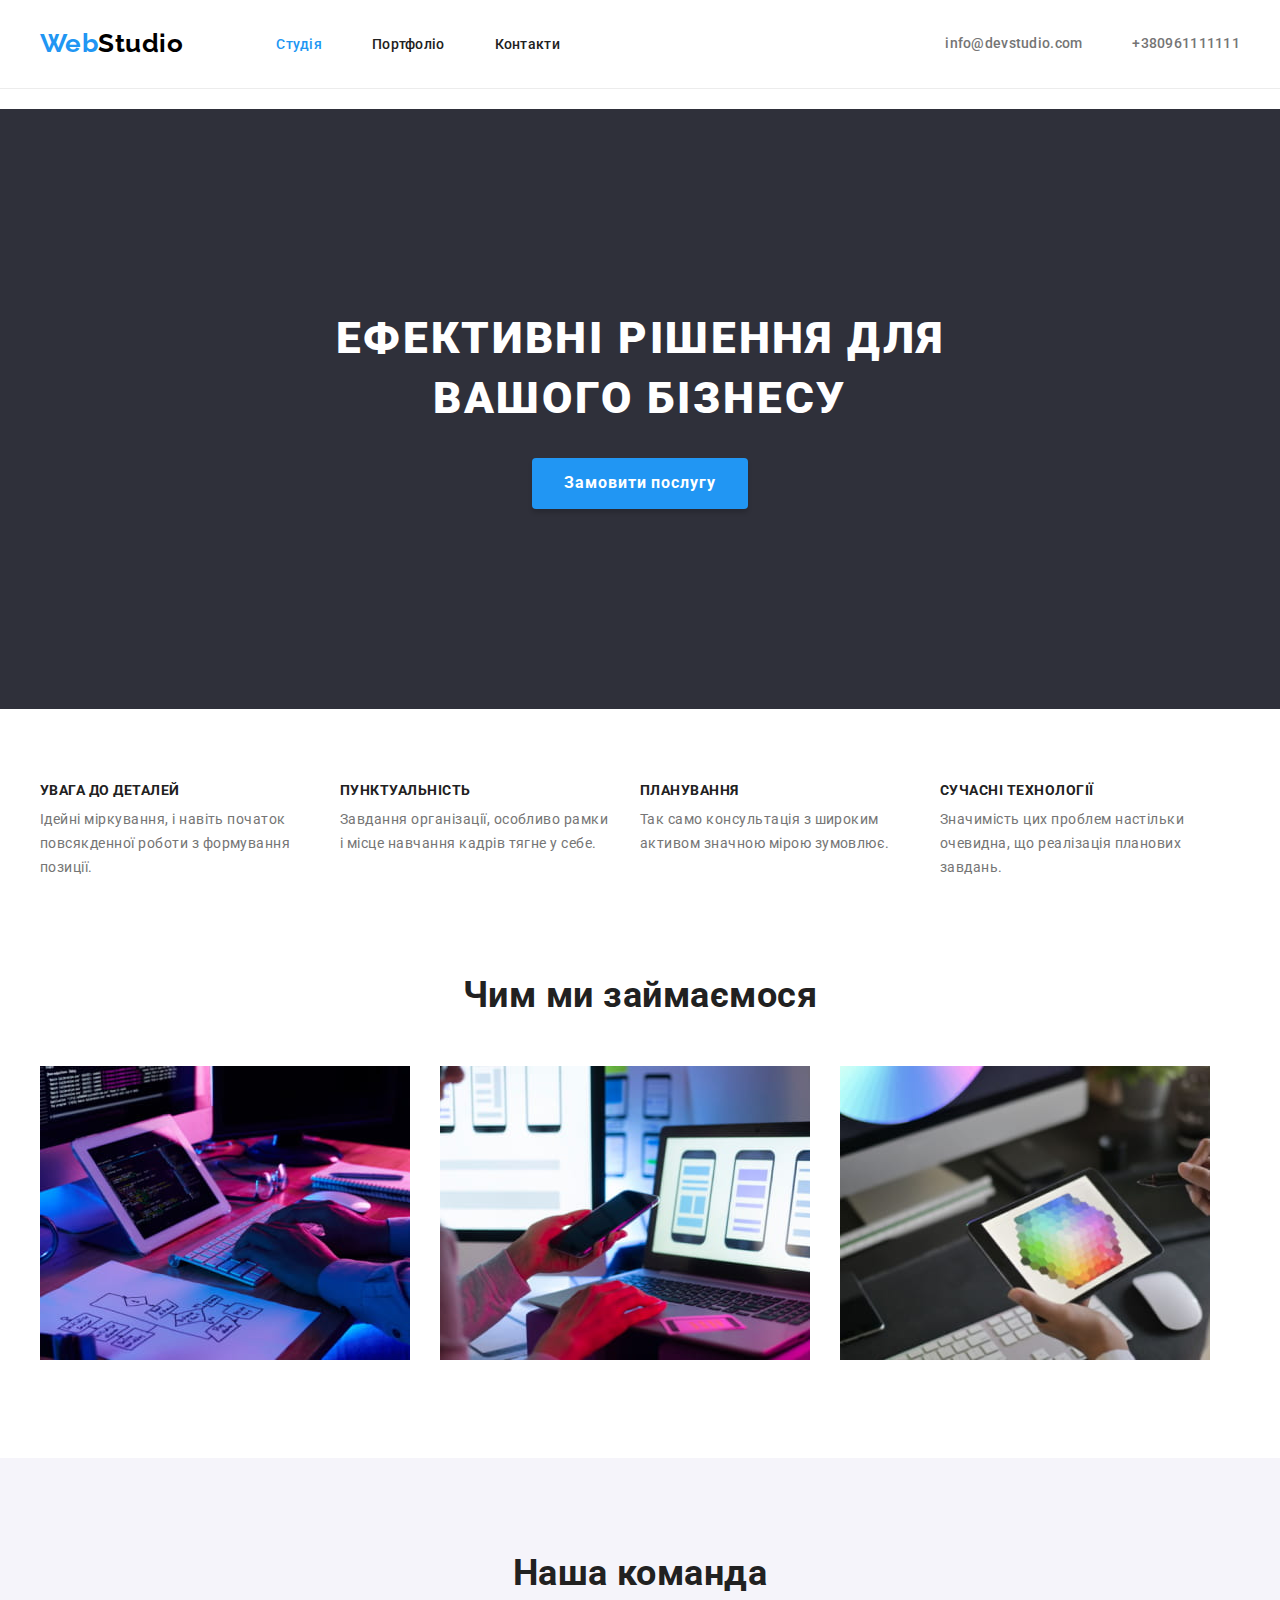
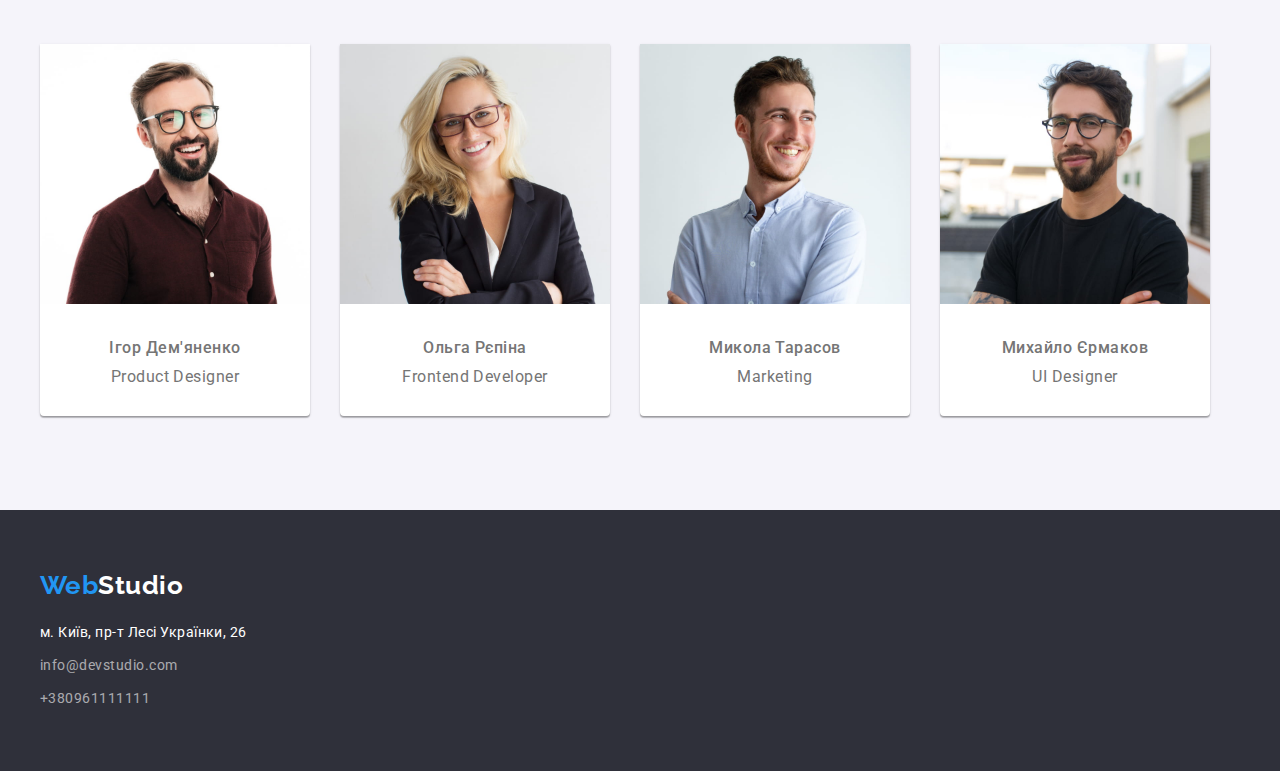
==== commit 1752def9: "доработка" ====
--- a/index.html
+++ b/index.html
@@ -50,7 +50,7 @@
     <main>
       <!-- Головна частина -->
 
-      <section>
+      <section class="hero-section">
         <div class="hero">
           <h1 class="title">Ефективні рішення для вашого бізнесу</h1>
           <button type="button" class="button-title">Замовити послугу</button>
--- a/css/styles.css
+++ b/css/styles.css
@@ -16,6 +16,7 @@
 
 }
 body {
+    margin: 0;
     letter-spacing: 0.03em;
     font-family: Roboto, sans-serif;
     background-color:var(--praymary-background-color);
@@ -51,6 +52,10 @@
     margin: 0%;
 }
 
+
+.hero-section {
+    padding-top: 20px;
+}
 
 
 /* Убираем подчёркивание */
@@ -73,13 +78,13 @@
 
 
 /* зміна кольору при наведенні курсору */
-.header-contacts a:hover,
-.header-contacts a:focus,
-.header-contacts a:active,
+.header-contacts .contact-info:hover,
+.header-contacts .contact-info:focus,
+.header-contacts .contact-info:active,
 .header-contacts .current,
-.site-nav a:hover,
-.site-nav a:focus, 
-.site-nav a:active,
+.site-nav .nav-link:hover,
+.site-nav .nav-link:focus, 
+.site-nav .nav-link:active,
 .site-nav.general-nav .current {
     color: var(--logo-akcent-color);
 }
@@ -96,7 +101,7 @@
 .header-contacts {
     display: flex;
     align-items: center;
-    margin-left: 345px;
+    margin-left: auto;
     padding-left: 0;
     list-style: none;
 }
@@ -114,7 +119,6 @@
 }
 
 .site-header {
-    margin-bottom: 20px;
     border-bottom: 1px solid var(--header-border-color);
 }
 
@@ -125,6 +129,7 @@
 
 .general-nav  {
     display: flex;
+    align-items: center;
 }
 
 
@@ -227,6 +232,7 @@
     color: var(--title-text-color);
     text-transform: uppercase;
 }
+
 .main-benefits li:not(:last-child) {
     margin-right: 30px;
 }
@@ -235,7 +241,6 @@
     padding-left: 0;
     display: flex;
 }
-
 
 /* діяльність */
 
@@ -263,6 +268,7 @@
     background-color: var(--praymary-background-color);
     box-shadow: 0px 1px 3px rgba(0, 0, 0, 0.12), 0px 1px 1px rgba(0, 0, 0, 0.14), 0px 2px 1px rgba(0, 0, 0, 0.2);
     border-radius: 0px 0px 4px 4px;
+    padding-bottom: 30px;
 }
 
 .section.section-team {
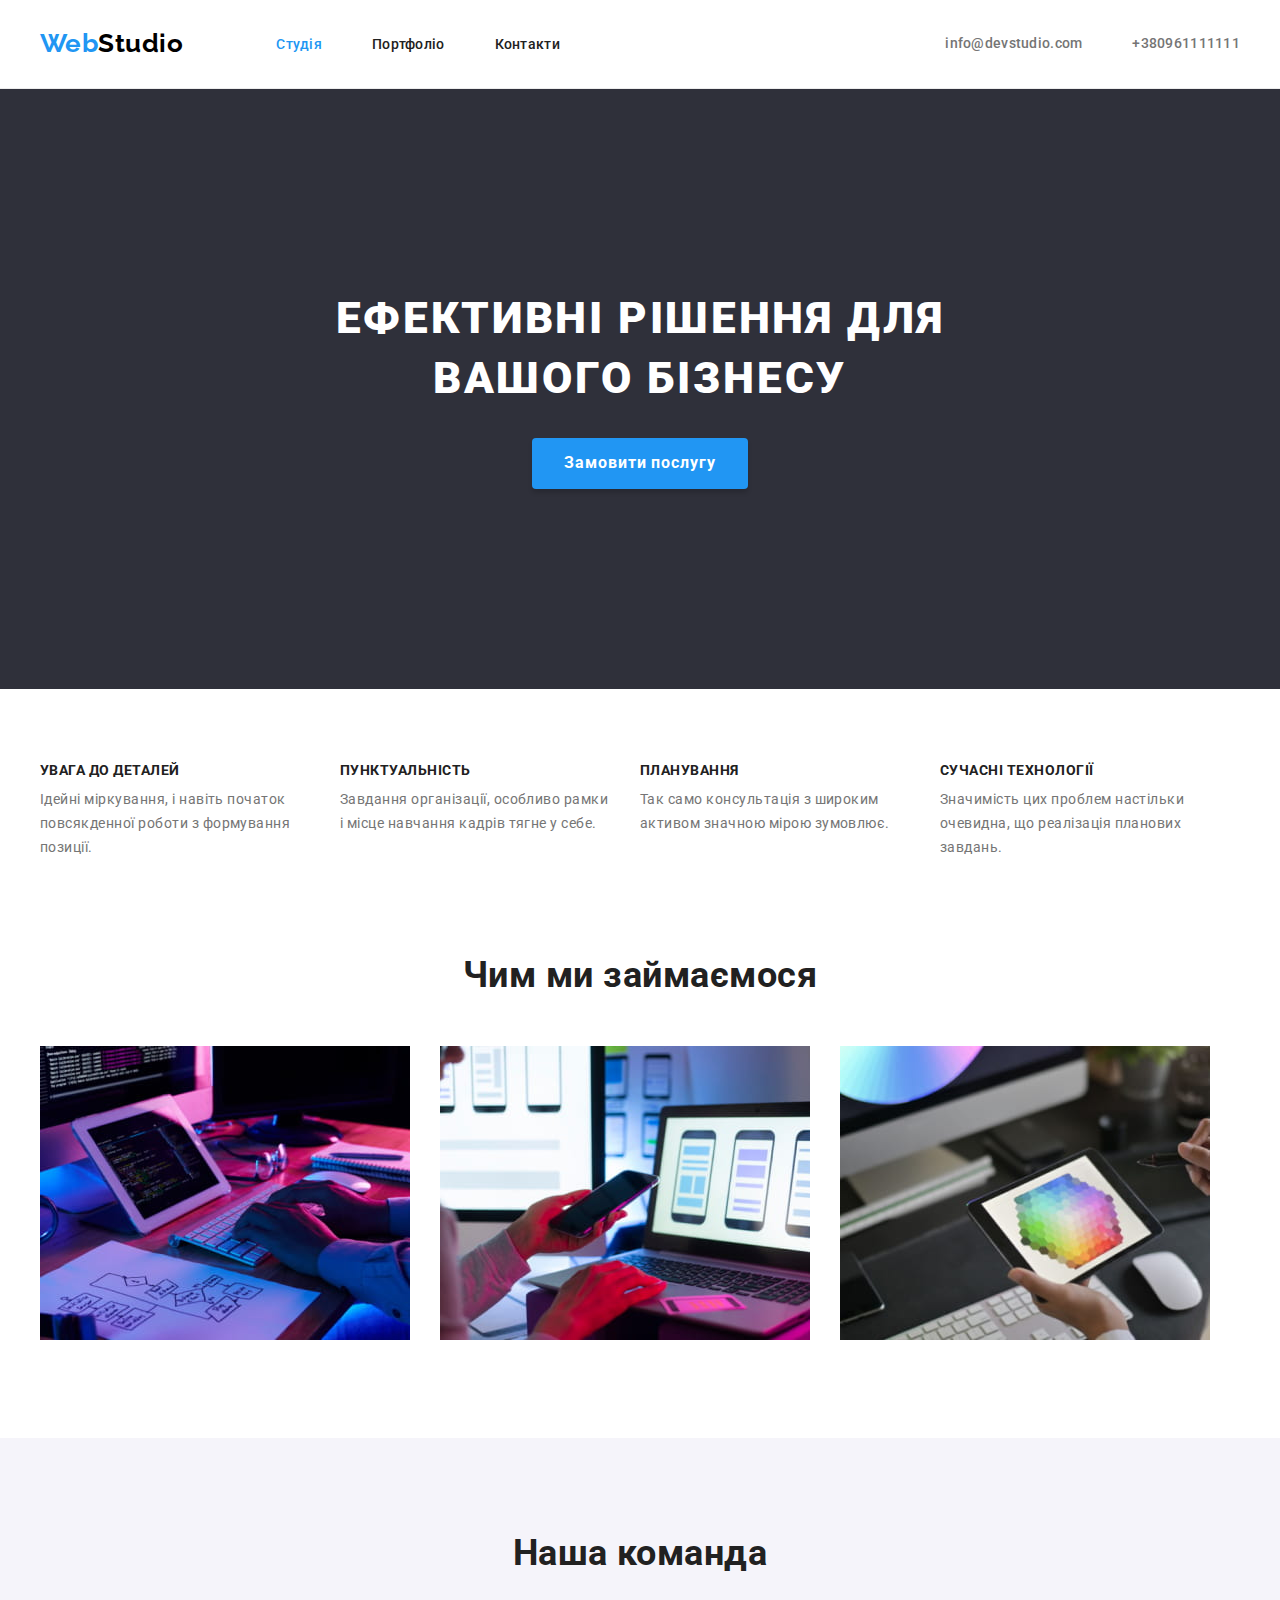
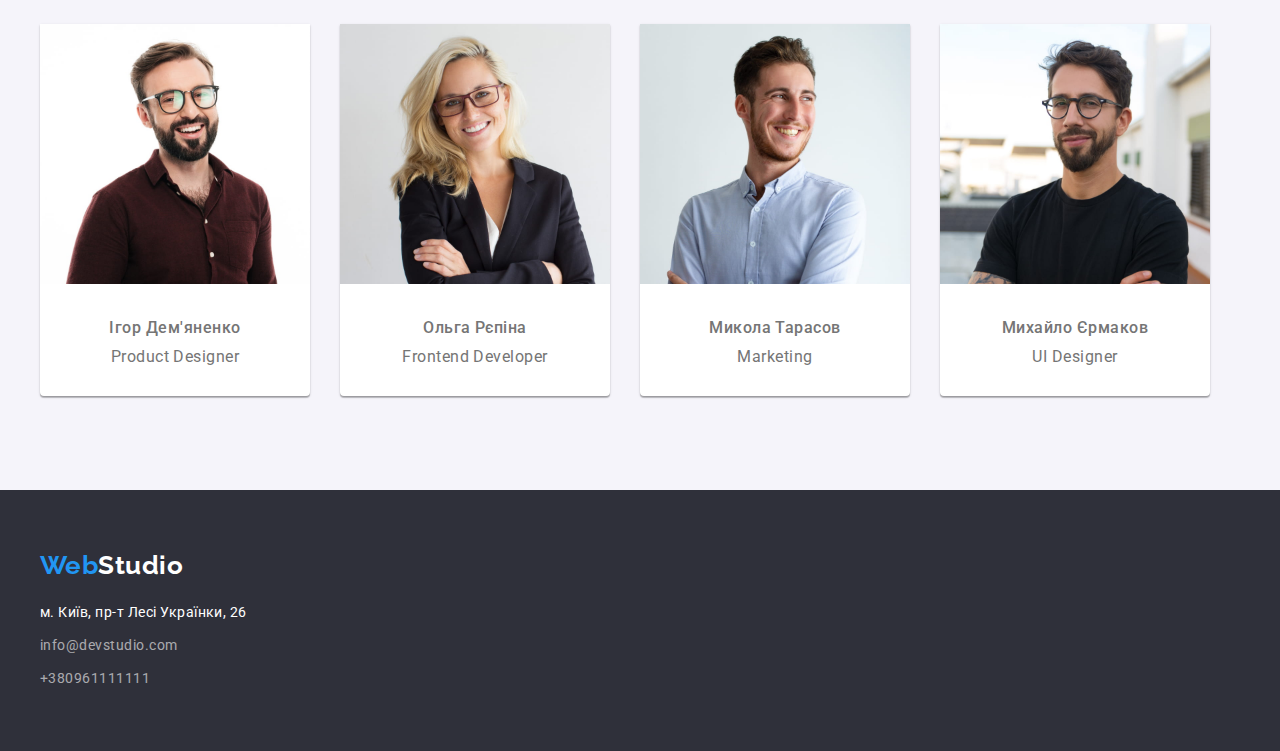
==== commit a3730f33: "видалення padding hero" ====
--- a/index.html
+++ b/index.html
@@ -50,7 +50,7 @@
     <main>
       <!-- Головна частина -->
 
-      <section class="hero-section">
+      <section>
         <div class="hero">
           <h1 class="title">Ефективні рішення для вашого бізнесу</h1>
           <button type="button" class="button-title">Замовити послугу</button>
--- a/css/styles.css
+++ b/css/styles.css
@@ -44,17 +44,13 @@
     margin-right: auto;
 }
 
+
 /* скрыть h2 Переваги компанії, Портфолио */
 .benefits {
     color: transparent;
     width: 0;
     height: 0;
     margin: 0%;
-}
-
-
-.hero-section {
-    padding-top: 20px;
 }
 
 
